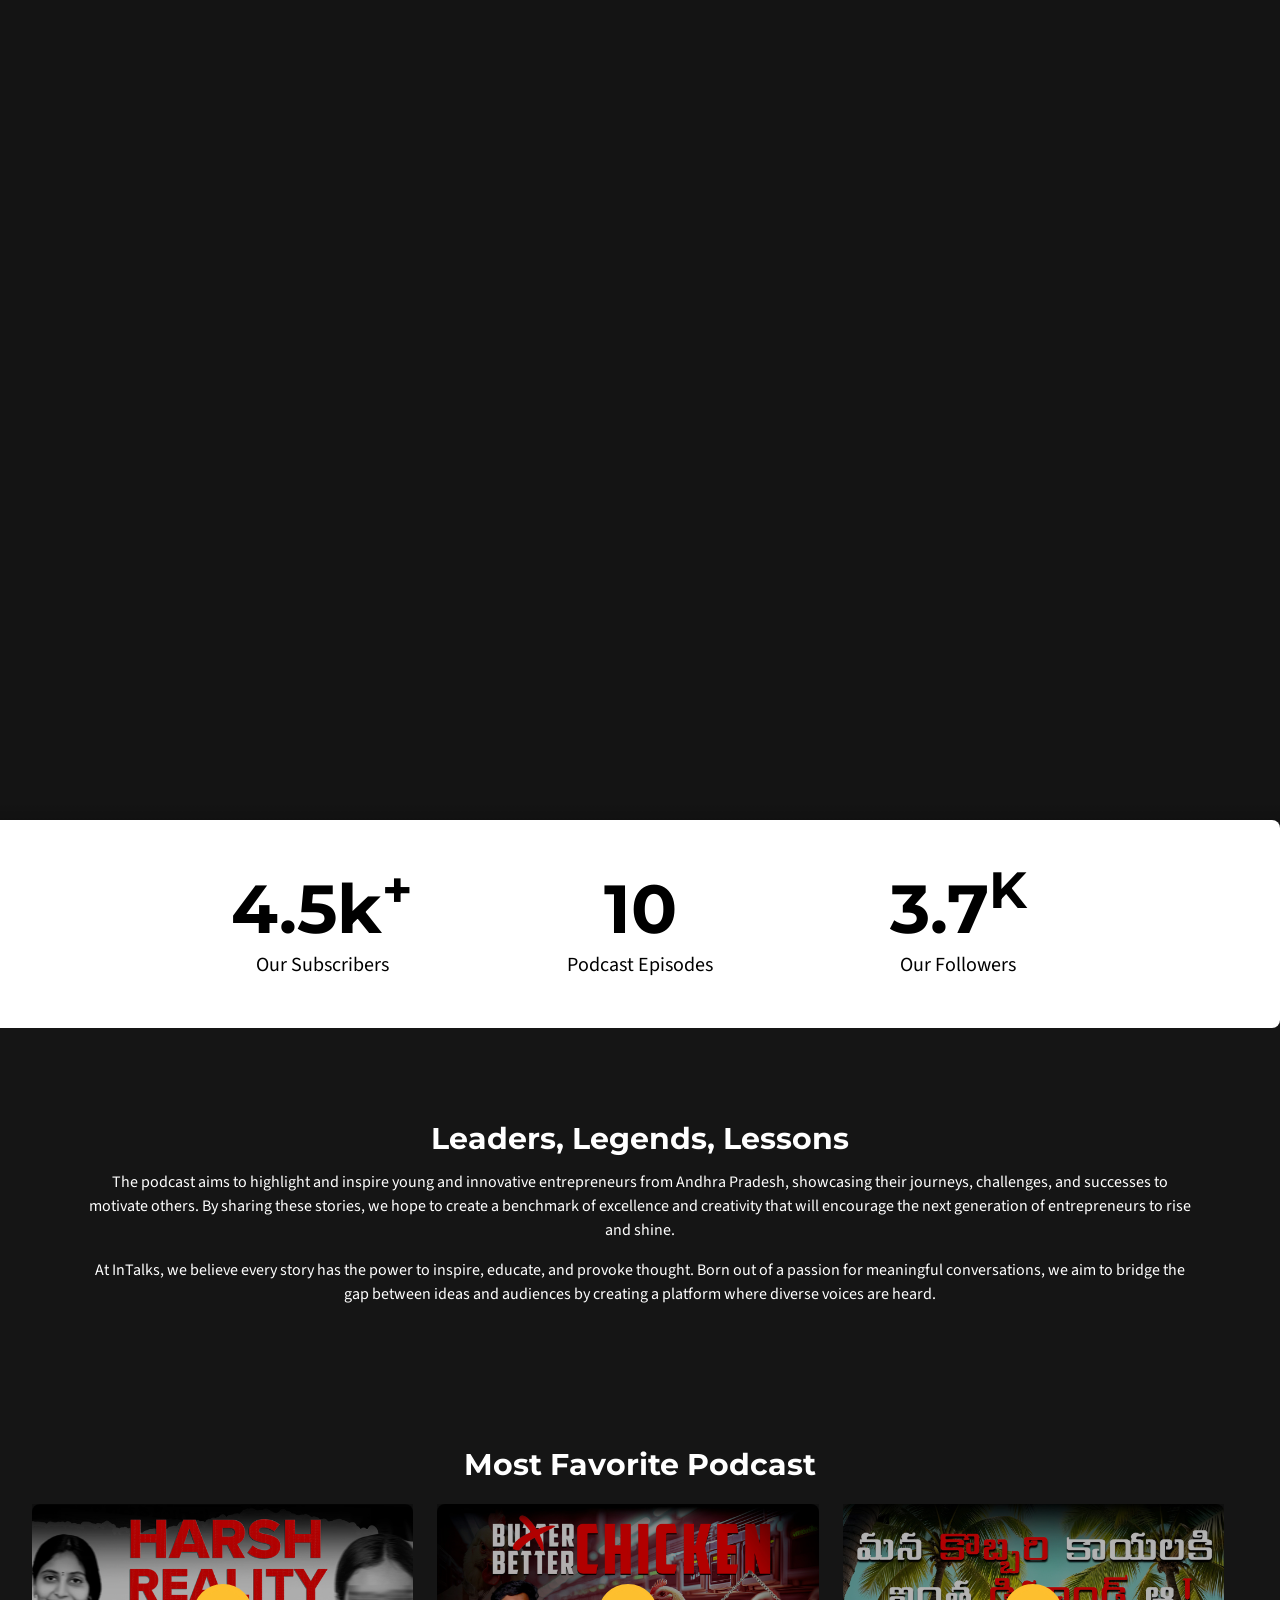
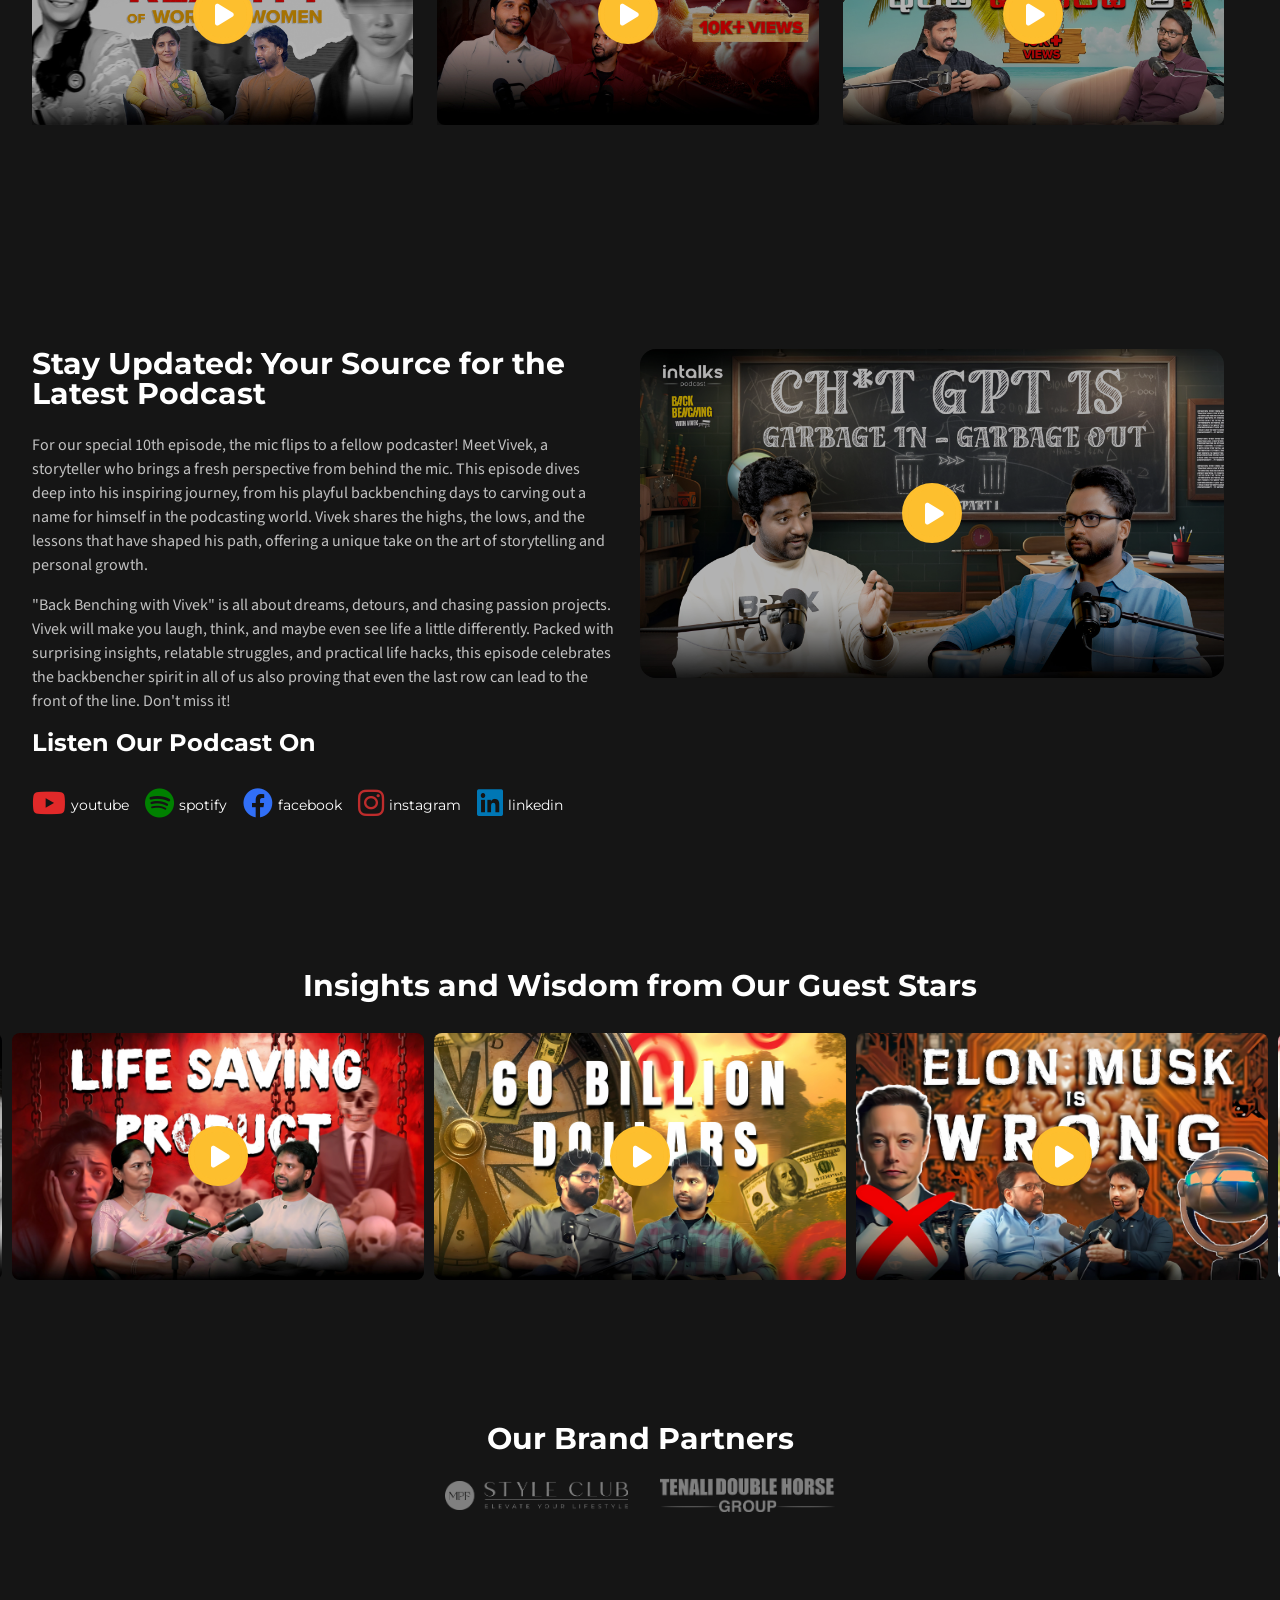
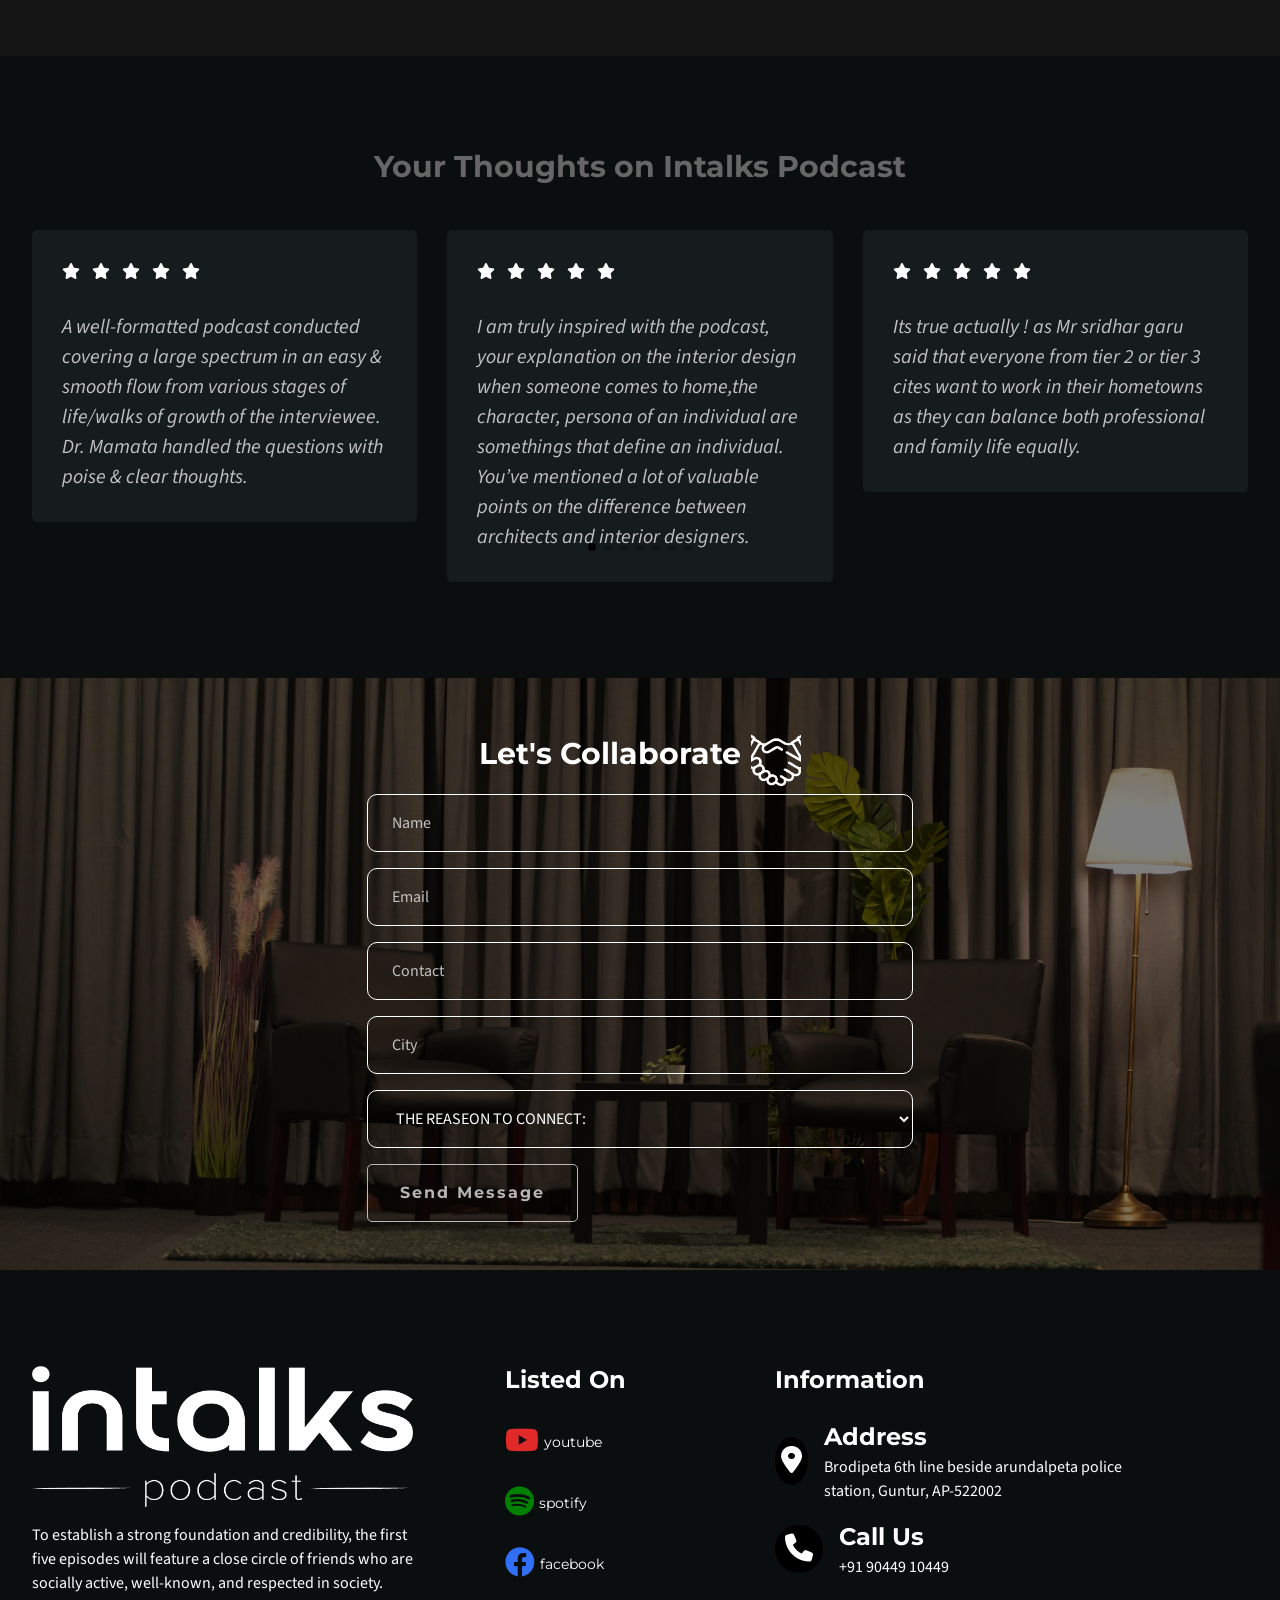
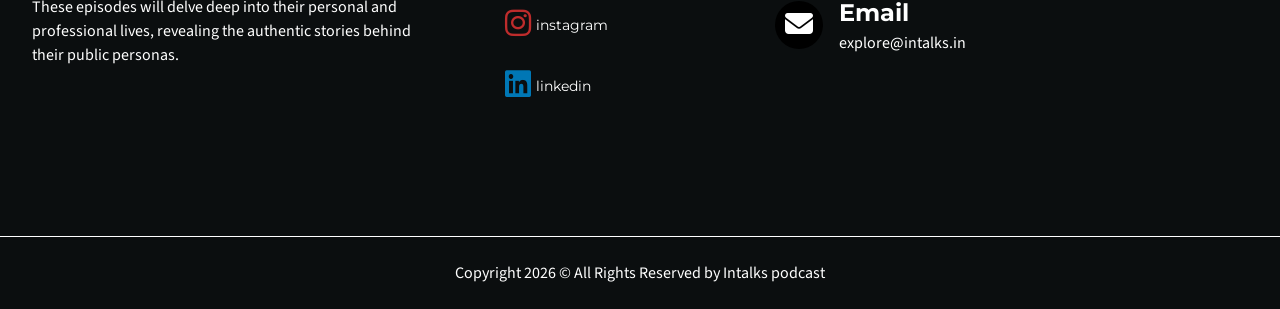
==== index.html @ ccea1656 "styles added" ====
<!DOCTYPE html>
<html lang="en" data-bs-theme="dark">

<head>
    <title>Intalks Podcast: Insights & Strategies from Industry Leaders | Interactive Discussions</title>
    <meta name="description" content="Intalks is premier podcast designed to provide an interactive and engaging platform  where industry leaders are welcome to exchange their invaluable experiences, innovative strategies and, insights ">
    <meta name="keywords" content="Intalks Podcast">

    <meta charset="UTF-8">
    <meta name="viewport" content="width=device-width, initial-scale=1.0">
    <link rel="stylesheet" href="css/style.css">
    <!-- <title>Goodsound - Homepage</title> -->
</head>



<body>
    <!-- Scripts -->
    <script src="js/vendor/bootstrap.bundle.min.js"></script>
    <script src="js/vendor/jquery.min.js"></script>
    <script src="js/vendor/swiper-bundle.min.js"></script>
    <script src="js/script.js"></script>
    <script src="js/swiper-script.js"></script>
    <script src="js/submit-form.js"></script>
    <script src="js/vendor/isotope.pkgd.min.js"></script>
    <script src="js/video_embedded.js"></script>

    <!-- HEADER -->
    <!-- <header class="bg-secondary-dark sticky-top">
        <div class="r-container">
            <nav class="navbar navbar-expand-lg">
                <div class="container-fluid">
                    <a class="navbar-brand" href="index.html">
                        <div class="logo-container">
                            <img src="image/logo.png" alt="logo" class="img-fluid">
                        </div>
                    </a>
                    <button class="navbar-toggler" type="button" data-bs-toggle="collapse"
                        data-bs-target="#navbarSupportedContent" aria-controls="navbarSupportedContent"
                        aria-expanded="false" aria-label="Toggle navigation">
                        <i class="fa-solid fa-bars-staggered"></i>
                    </button>
                    <div class="collapse navbar-collapse" id="navbarSupportedContent">
                        <ul class="navbar-nav mx-auto mb-2 mb-lg-0 gap-3">
                            <li class="nav-item">
                                <a class="nav-link active" aria-current="page" href="index.html">Home</a>
                            </li>
                            <li class="nav-item">
                                <a class="nav-link" href="about_us.html">About Us</a>
                            </li>
                            <li class="nav-item">
                                <a class="nav-link" href="podcasts.html">Podcasts</a>
                            </li>
                            <li class="nav-item dropdown">
                                <a class="nav-link dropdown-toggle" href="#" role="button" data-bs-toggle="dropdown"
                                    aria-expanded="false">
                                    Pages
                                </a>
                                <ul class="dropdown-menu">
                                    <li><a class="dropdown-item" href="team.html">Team</a></li>
                                    <li><a class="dropdown-item" href="gallery.html">Gallery</a></li>
                                    <li><a class="dropdown-item" href="pricing.html">Pricing</a></li>
                                    <li><a class="dropdown-item" href="faq.html">FAQs</a></li>
                                    <li><a class="dropdown-item" href="404.html">404 Error</a></li>
                                </ul>
                            </li>
                            <li class="nav-item dropdown">
                                <a class="nav-link dropdown-toggle" href="#" role="button" data-bs-toggle="dropdown"
                                    aria-expanded="false">
                                    Blog
                                </a>
                                <ul class="dropdown-menu">
                                    <li><a class="dropdown-item" href="blog.html">Blog Post</a></li>
                                    <li><a class="dropdown-item" href="single_post.html">Single Post</a></li>
                                </ul>
                            </li>
                            <li class="nav-item">
                                <a class="nav-link" href="contact.html">Contact Us</a>
                            </li>
                        </ul>
                        <div class="social-container mb-lg-0 mb-3">
                            <a href="https://www.youtube.com" class="social-item">
                                <i class="fa-brands fa-youtube"></i>
                            </a>
                            <a href="https://www.spotify.com" class="social-item">
                                <i class="fa-brands fa-spotify"></i>
                            </a>
                            <a href="https://www.soundcloud.com" class="social-item">
                                <i class="fa-brands fa-soundcloud"></i>
                            </a>
                            <a href="https://www.twitter.com" class="social-item">
                                <i class="fa-brands fa-twitter"></i>
                            </a>
                        </div>
                    </div>
                </div>
            </nav>
        </div>
    </header> -->
    <!-- END HEADER -->

    <!-- MAIN CONTENT -->
    <main>
        <!-- BANNER -->
        <section class="section position-relative" id="home">
            <video controls muted autoplay loop id="background-video">
                <source src="image/intlks-10.mp4" type="video/mp4">
            </video>
            <!-- <video controls autoplay loop volume="1.0" id="background-video">
                <source src="image/intlks-10.mp4" type="video/mp4">
                <button onclick="unmute()">Unmute</button>
            </video> -->
            <!-- style="background-image: url(image/smile.jpg); height: 90vh;" -->
            <div class="image-overlay"></div>
            <div class="r-container h-100 position-relative" style="z-index: 2;">
                <div class="row row-cols-1 row-cols-lg-2 w-100 h-100">
                    <div class="col h-100 p-lg-0">
                        <!-- <div class="d-flex flex-column gap-3 justify-content-center h-100">
                            <h1 class="font-1 fw-bold lh-1">
                                Taking Podcast To <span class="accent-color">The Next Level</span>
                            </h1>
                            <p class="text-gray fs-5">
                                Lorem ipsum dolor sit amet, consectetur adipiscing elit. Ut elit tellus, luctus nec
                                ullamcorper mattis, pulvinar dapibus leo.
                            </p>
                            <div class="d-flex flex-lg-row flex-column gap-lg-5 gap-4">
                                <a href="" class="btn button font-1 ls-2">LEARN MORE</a>
                                <div class="d-flex flex-row gap-3 align-items-center">
                                    <button type="button" class="btn request-loader" data-bs-toggle="modal"
                                        data-bs-target="#exampleModal">
                                        <i class="fa-solid fa-play ms-1"></i>
                                    </button>
                                    <span class="font-1 ls-2 fw-bold">START LISTENING</span>
                                </div>
                            </div>
                        </div> -->
                    </div>
                </div>
            </div>
            <!-- Modal -->
            <div class="modal fade bg-overlay" id="exampleModal" tabindex="-1" aria-hidden="true">
                <div class="modal-dialog modal-dialog-centered modal-lg">
                    <div class="modal-content bg-dark-color">
                        <iframe class="ifr-video" src="https://www.youtube.com/embed/FK2RaJ1EfA8?autoplay=1"></iframe>
                    </div>
                </div>
            </div>
        </section>

        <div class="position-relative py-5 px-3 followers bg-background-color stats-info">
            <div class="position-absolute top-0 start-0 w-75 h-100 bg-accent-color rounded-end-3"></div>
            <div class="r-container position-relative text-center" style="z-index: 2;">
                <div class="row row-cols-1 row-cols-lg-4 ps-5 ps-lg-0" style="display: flex;justify-content:center;align-items: end;">
                    <div class="col mb-4 mb-lg-0">
                        <div class="d-flex flex-column">
                            <h2 class="font-1 fw-bold m-0">4.5k<sup>+</sup></h2>
                            <p class="fs-5 m-0">Our Subscribers</p>
                        </div>
                    </div>
                    <div class="col mb-4 mb-lg-0">
                        <div class="d-flex flex-column">
                            <h2 class="font-1 fw-bold m-0">10<sup></sup></h2>
                            <p class="fs-5 m-0">Podcast Episodes</p>
                        </div>
                    </div>
                    <div class="col mb-4 mb-lg-0">
                        <div class="d-flex flex-column">
                            <h2 class="font-1 fw-bold m-0">3.7<sup>K</sup></h2>
                            <p class="fs-5 m-0">Our Followers</p>
                        </div>
                    </div>
                </div>
            </div>
        </div>

        <section class="pt-5 bg-background-color">
            <div class="container">
                <h3 class="font-1 fw-bold lh-1 pt-5 pb-2 text-center">Leaders, Legends, Lessons</h3>
                <p class="text-center text-white about-text">The podcast aims to highlight and inspire young and innovative entrepreneurs from Andhra
                    Pradesh, showcasing their journeys, challenges, and successes to motivate others. By
                    sharing these stories, we hope to create a benchmark of excellence and creativity that will
                    encourage the next generation of entrepreneurs to rise and shine.</p>
                <p class="text-center mt-3 text-white pb-5 about-text">At InTalks, we believe every story has the power to inspire, educate, and provoke thought. Born
                    out of a passion for meaningful conversations, we aim to bridge the gap between ideas and
                    audiences by creating a platform where diverse voices are heard.</p>
            </div>
        </section>


        <!-- Most Favorite Podcast -->
        <section class="section bg-background-color fav-section-info">
            <div class="r-container">
                <div class="d-flex flex-column gap-3 text-center">
                    <h3 class="font-1 lh-1 fw-bold">Most Favorite<span class="accent-color"></span> Podcast</h3>
                    <div class="row row-cols-1 row-cols-lg-3 w-100 text-start">
                        <div class="col  mb-3">
                            <div class="d-flex flex-column gap-3 h-100 w-100">
                                <div class="position-relative h-100">
                                    <div class="image-overlay-2"></div>
                                    <div class="position-absolute start-0 top-0 w-100 h-100 most-fav" style="z-index: 2;">
                                        <div class="d-flex justify-content-center align-items-center h-100">
                                            <button type="button" class="btn request-loader" data-bs-toggle="modal"
                                                data-bs-target="#modal-1">
                                                <i class="fa-solid fa-play ms-1"></i>
                                            </button>
                                        </div>
                                    </div>
                                    <img src="image/fav-one-1.png" alt="image" class="img-fluid rounded-3">
                                </div>
                                <div class="d-flex flex-row gap-5">
        
                                </div>
                                <div class="modal fade bg-overlay" id="modal-1" tabindex="-1" aria-hidden="true">
                                    <div class="modal-dialog modal-dialog-centered modal-lg">
                                        <div class="modal-content bg-dark-color">
                                            <iframe class="ifr-video"
                                                src="https://www.youtube.com/embed/9cgx45gJfE8?si=fQJIhQBBQ9nQyjW3"></iframe>
                                        </div>
                                    </div>
                                </div>
                            </div>
                        </div>
                        <div class="col  mb-3">
                            <div class="d-flex flex-column gap-3 h-100">
                                <div class="position-relative h-100">
                                    <div class="image-overlay-2"></div>
                                    <div class="position-absolute start-0 top-0 w-100 h-100" style="z-index: 2;">
                                        <div class="d-flex justify-content-center align-items-center h-100">
                                            <button type="button" class="btn request-loader" data-bs-toggle="modal"
                                                data-bs-target="#modal-2">
                                                <i class="fa-solid fa-play ms-1"></i>
                                            </button>
                                        </div>
                                    </div>
                                    <img src="image/fav-two-2.png" alt="image" class="img-fluid rounded-3">
                                </div>
                                <div class="d-flex flex-row gap-5">
        
                                </div>
                                <div class="modal fade bg-overlay" id="modal-2" tabindex="-1" aria-hidden="true">
                                    <div class="modal-dialog modal-dialog-centered modal-lg">
                                        <div class="modal-content bg-dark-color">
                                            <iframe class="ifr-video"
                                                src="https://www.youtube.com/embed/N0MHDT29Gsk?si=4IqID1eJ4BIUge0U"></iframe>
                                        </div>
                                    </div>
                                </div>
                            </div>
                        </div>
                        <div class="col  mb-3">
                            <div class="d-flex flex-column gap-3 h-100">
                                <div class="position-relative h-100">
                                    <div class="image-overlay-2"></div>
                                    <div class="position-absolute start-0 top-0 w-100 h-100" style="z-index: 2;">
                                        <div class="d-flex justify-content-center align-items-center h-100">
                                            <button type="button" class="btn request-loader" data-bs-toggle="modal"
                                                data-bs-target="#modal-3">
                                                <i class="fa-solid fa-play ms-1"></i>
                                            </button>
                                        </div>
                                    </div>
                                    <img src="image/fav-three-3.png" alt="image" class="img-fluid rounded-3">
                                </div>
                                <div class="d-flex flex-row gap-5">
        
                                </div>
                                <div class="modal fade bg-overlay" id="modal-3" tabindex="-1" aria-hidden="true">
                                    <div class="modal-dialog modal-dialog-centered modal-lg">
                                        <div class="modal-content bg-dark-color">
                                            <iframe class="ifr-video"
                                                src="https://www.youtube.com/embed/PTg5_BZE9dc?si=ACimSCRprZLXrz68"></iframe>
                                        </div>
                                    </div>
                                </div>
                            </div>
                            
                        </div>
                    </div>
                </div>
        </section>

        <!-- ABOUT -->
        <section class="section bg-secondary-color bg-background-color latest-podcast">
            <div class="r-container">
                <div class="row row-cols-1 row-cols-lg-2 w-100">
                    <div class="col mb-lg-0 mb-5">
                        <div class="d-flex flex-column gap-3 h-100 justify-content-center">
                            <!-- <span class="fs-5">About Us</span> --> 
                            <h3 class="font-1 fw-bold lh-1">Stay Updated: Your Source for the Latest Podcast</h3>
                            <p class="text-gray about-text">
                                For our special 10th episode, the mic flips to a fellow podcaster! Meet Vivek, a storyteller who brings a fresh perspective from behind the mic. This episode dives deep into his inspiring journey, from his playful backbenching days to carving out a name for himself in the podcasting world. Vivek shares the highs, the lows, and the lessons that have shaped his path, offering a unique take on the art of storytelling and personal growth.
                            </p>
                            <p class="text-gray about-text">
                                "Back Benching with Vivek" is all about dreams, detours, and chasing passion projects. Vivek will make you laugh, think, and maybe even see life a little differently. Packed with surprising insights, relatable struggles, and practical life hacks, this episode celebrates the backbencher spirit in all of us also proving that even the last row can lead to the front of the line. Don't miss it!
                            </p>
                            <h5 class="font-1 fw-bold ">Listen Our Podcast On</h5>
                            <div class="social-container mb-lg-0 mb-3">
                                <a href="https://www.youtube.com/@Intalkspodcast" class="listen-podcast-channel">
                                    <i class="fa-brands fa-youtube"><span>youtube</span></i>
                                </a>
                                <a href="https://open.spotify.com/show/0FQetn2LQ7EpldSluRaZp1?si=1a924b86b74840ad&nd=1&dlsi=301d03dd27384c14" class="listen-podcast-channel">
                                    <i class="fa-brands fa-spotify"><span>spotify</span></i>
                                </a>
                                <a href="https://www.facebook.com/profile.php?id=61564445152535" class="listen-podcast-channel">
                                    <i class="fa-brands fa-facebook"><span>facebook</span></i>
                                </a>
                                <a href="https://www.instagram.com/intalkspodcast/" class="listen-podcast-channel">
                                    <i class="fa-brands fa-instagram"><span>instagram</span></i>
                                </a>
                                <a href="https://www.linkedin.com/company/intalkspodcast/" class="listen-podcast-channel">
                                    <i class="fa-brands fa-linkedin"><span>linkedin</span></i>
                                </a>
                            </div>
                        </div>
                    </div>
                    <div class="col  mb-3">
                        <div class="position-relative">
                            <!-- <div class="position-absolute top-0 end-0 bg-accent-color px-5 py-4 rounded-3 shadow"
                                style="z-index: 3; margin-top: -50px;">
                                <div class="d-flex flex-column text-center">
                                    <h2 class="font-1 fw-bold m-0">10<sup>th</sup></h2>
                                    <p class="fs-5 m-0">Experience</p>
                                </div>
                            </div> -->
                            <div class="position-relative">
                                <div class="image-overlay-2 rounded-4"></div>
                                <div class="position-absolute start-0 top-0 w-100 h-100" style="z-index: 2;">
                                    <div class="d-flex justify-content-center align-items-center h-100">
                                        <button type="button" class="btn request-loader" data-bs-toggle="modal"
                                            data-bs-target="#modal-about">
                                            <i class="fa-solid fa-play ms-1"></i>
                                        </button>
                                    </div>
                                </div>
                                <img src="image/backbenchers.jpeg" alt="image" class="img-fluid w-100 rounded-4">
                            </div>
                        </div>
                        <div class="modal fade bg-overlay" id="modal-about" tabindex="-1" aria-hidden="true">
                            <div class="modal-dialog modal-dialog-centered modal-lg">
                                <div class="modal-content bg-dark-color">
                                    <iframe class="ifr-video"
                                        src="https://www.youtube.com/embed/LcU617HEraI?si=AmyEYOV2MWIiuYkm"></iframe>
                                </div>
                            </div>
                        </div>
                    </div>
                </div>
            </div>
        </section>

        <!-- OUR TEAM -->
        <!-- <section class="section">
            <div class="r-container">
                <div class="d-flex flex-column gap-3 text-center">
                    <span class="fs-5">Our Team</span>
                    <h3 class="font-1 fw-bold">Meet Our <span class="accent-color">Host</span></h3>
                    <p class="mx-auto text-gray" style="max-width: 768px;">Lorem ipsum dolor sit amet, consectetur
                        adipiscing
                        elit. Morbi pharetra magna a lacus dignissim, sed scelerisque elit rutrum. Nam a pulvinar
                        sapien, a placerat arcu. Nam condimentum orci et semper rutrum.</p>
                    <div class="row row-cols-1 row-cols-lg-3">
                        <div class="col mb-3">
                            <div class="d-flex flex-column bg-secondary-color p-4 rounded-3">
                                <img src="image/dummy-img-600x700.jpg" alt="image" class="img-fluid rounded-3 mb-3">
                                <div class="mb-4">
                                    <h5 class="font-1 fw-bold m-0 lh-1">Emilly Spector</h5>
                                    <span class="accent-color">Expert Host</span>
                                </div>
                                <div class="social-container mb-3 justify-content-center">
                                    <a href="https://www.facebook.com" class="social-item">
                                        <i class="fa-brands fa-facebook-f"></i>
                                    </a>
                                    <a href="https://www.twitter.com" class="social-item">
                                        <i class="fa-brands fa-twitter"></i>
                                    </a>
                                    <a href="https://www.youtube.com" class="social-item">
                                        <i class="fa-brands fa-youtube"></i>
                                    </a>
                                </div>
                            </div>
                        </div>
                        <div class="col mb-3">
                            <div class="d-flex flex-column bg-secondary-color p-4 rounded-3">
                                <img src="image/dummy-img-600x700.jpg" alt="image" class="img-fluid rounded-3 mb-3">
                                <div class="mb-4">
                                    <h5 class="font-1 fw-bold m-0 lh-1">Baron Mordo</h5>
                                    <span class="accent-color">Expert Host</span>
                                </div>
                                <div class="social-container mb-3 justify-content-center">
                                    <a href="https://www.facebook.com" class="social-item">
                                        <i class="fa-brands fa-facebook-f"></i>
                                    </a>
                                    <a href="https://www.twitter.com" class="social-item">
                                        <i class="fa-brands fa-twitter"></i>
                                    </a>
                                    <a href="https://www.youtube.com" class="social-item">
                                        <i class="fa-brands fa-youtube"></i>
                                    </a>
                                </div>
                            </div>
                        </div>
                        <div class="col mb-3">
                            <div class="d-flex flex-column bg-secondary-color p-4 rounded-3">
                                <img src="image/dummy-img-600x700.jpg" alt="image" class="img-fluid rounded-3 mb-3">
                                <div class="mb-4">
                                    <h5 class="font-1 fw-bold m-0 lh-1">Eva James</h5>
                                    <span class="accent-color">Expert Host</span>
                                </div>
                                <div class="social-container mb-3 justify-content-center">
                                    <a href="https://www.facebook.com" class="social-item">
                                        <i class="fa-brands fa-facebook-f"></i>
                                    </a>
                                    <a href="https://www.twitter.com" class="social-item">
                                        <i class="fa-brands fa-twitter"></i>
                                    </a>
                                    <a href="https://www.youtube.com" class="social-item">
                                        <i class="fa-brands fa-youtube"></i>
                                    </a>
                                </div>
                            </div>
                        </div>
                    </div>
                </div>
            </div>
        </section> -->

                <!-- Our Podcast -->
                <section class="pt-5 pb-5 bg-secondary-color bg-background-color">
                    <div class="container-fluid">
                        <h3 class="font-1 fw-bold lh-1 text-center pb-4"><span class="accent-color"></span>Insights and Wisdom from Our Guest Stars</h3>
                        <div class="row">
                            <div class="col-lg-12"> 
                                <div class="swipers">
                                    <div class="swiper-wrapper">
                                        <div class="swiper-slide">
                                            <div class="position-absolute start-0 top-0 w-100 h-100" style="z-index: 2;">
                                                <div class="d-flex justify-content-center align-items-center h-100">
                                                    <button type="button" class="btn request-loader" data-bs-toggle="modal"
                                                        data-bs-target="#e119">
                                                        <i class="fa-solid fa-play ms-1"></i>
                                                    </button>
                                                </div>
                                            </div>
                                            <img src="image/ints-1.png" alt="image" class="img-fluid rounded-3">
                                        </div>
                                        <div class="swiper-slide">
                                            <div class="position-absolute start-0 top-0 w-100 h-100" style="z-index: 2;">
                                                <div class="d-flex justify-content-center align-items-center h-100">
                                                    <button type="button" class="btn request-loader" data-bs-toggle="modal"
                                                        data-bs-target="#e120">
                                                        <i class="fa-solid fa-play ms-1"></i>
                                                    </button>
                                                </div>
                                            </div>
                                            <img src="image/ints-2.png" alt="image" class="img-fluid rounded-3">
                                        </div>
                                        <div class="swiper-slide">
                                            <div class="position-absolute start-0 top-0 w-100 h-100" style="z-index: 2;">
                                                <div class="d-flex justify-content-center align-items-center h-100">
                                                    <button type="button" class="btn request-loader" data-bs-toggle="modal"
                                                        data-bs-target="#e121">
                                                        <i class="fa-solid fa-play ms-1"></i>
                                                    </button>
                                                </div>
                                            </div>
                                            <img src="image/ints-3.png" alt="image" class="img-fluid rounded-3">
                                        </div>
                                        <div class="swiper-slide">
                                            <div class="position-absolute start-0 top-0 w-100 h-100" style="z-index: 2;">
                                                <div class="d-flex justify-content-center align-items-center h-100">
                                                    <button type="button" class="btn request-loader" data-bs-toggle="modal"
                                                        data-bs-target="#e122">
                                                        <i class="fa-solid fa-play ms-1"></i>
                                                    </button>
                                                </div>
                                            </div>
                                            <img src="image/ints-4.png" alt="image" class="img-fluid rounded-3">
                                        </div>
                                        <div class="swiper-slide">
                                            <div class="position-absolute start-0 top-0 w-100 h-100" style="z-index: 2;">
                                                <div class="d-flex justify-content-center align-items-center h-100">
                                                    <button type="button" class="btn request-loader" data-bs-toggle="modal"
                                                        data-bs-target="#e123">
                                                        <i class="fa-solid fa-play ms-1"></i>
                                                    </button>
                                                </div>
                                            </div>
                                            <img src="image/ints-5.png" alt="image" class="img-fluid rounded-3">
                                        </div>
                                        <div class="swiper-slide">
                                            <div class="position-absolute start-0 top-0 w-100 h-100" style="z-index: 2;">
                                                <div class="d-flex justify-content-center align-items-center h-100">
                                                    <button type="button" class="btn request-loader" data-bs-toggle="modal"
                                                        data-bs-target="#e124">
                                                        <i class="fa-solid fa-play ms-1"></i>
                                                    </button>
                                                </div>
                                            </div>
                                            <img src="image/ints-6.png" alt="image" class="img-fluid rounded-3">
                                        </div>
                                        <div class="swiper-slide">
                                            <div class="position-absolute start-0 top-0 w-100 h-100" style="z-index: 2;">
                                                <div class="d-flex justify-content-center align-items-center h-100">
                                                    <button type="button" class="btn request-loader" data-bs-toggle="modal"
                                                        data-bs-target="#e125">
                                                        <i class="fa-solid fa-play ms-1"></i>
                                                    </button>
                                                </div>
                                            </div>
                                            <img src="image/ints-7.png" alt="image" class="img-fluid rounded-3">
                                        </div>
        
                                        <div class="swiper-slide">
                                            <div class="position-absolute start-0 top-0 w-100 h-100" style="z-index: 2;">
                                                <div class="d-flex justify-content-center align-items-center h-100">
                                                    <button type="button" class="btn request-loader" data-bs-toggle="modal"
                                                        data-bs-target="#e126">
                                                        <i class="fa-solid fa-play ms-1"></i>
                                                    </button>
                                                </div>
                                            </div>
                                            <img src="image/ints-8.png" alt="image" class="img-fluid rounded-3">
                                        </div>
                                        <div class="swiper-slide">
                                            <div class="position-absolute start-0 top-0 w-100 h-100" style="z-index: 2;">
                                                <div class="d-flex justify-content-center align-items-center h-100">
                                                    <button type="button" class="btn request-loader" data-bs-toggle="modal"
                                                        data-bs-target="#e127">
                                                        <i class="fa-solid fa-play ms-1"></i>
                                                    </button>
                                                </div>
                                            </div>
                                            <img src="image/ints-9.png" alt="image" class="img-fluid rounded-3">
                                        </div>
        
                                        <div class="swiper-slide">
                                            <div class="position-absolute start-0 top-0 w-100 h-100" style="z-index: 2;">
                                                <div class="d-flex justify-content-center align-items-center h-100">
                                                    <button type="button" class="btn request-loader" data-bs-toggle="modal"
                                                        data-bs-target="#e128">
                                                        <i class="fa-solid fa-play ms-1"></i>
                                                    </button>
                                                </div>
                                            </div>
                                            <img src="image/backbenchers-ints-10.png" alt="image" class="img-fluid rounded-3">
                                        </div>
                                        
                                    </div>
                                </div>
                            </div>
                            <div class="modal fade bg-overlay" id="e119" tabindex="-1" aria-hidden="true">
                                <div class="modal-dialog modal-dialog-centered modal-lg">
                                    <div class="modal-content bg-dark-color">
                                        <iframe class="ifr-video"
                                            src="https://www.youtube.com/embed/9cgx45gJfE8?si=FIMs8dLxthSKjlMm"></iframe>
                                    </div>
                                </div>
                            </div>
        
                            <div class="modal fade bg-overlay" id="e120" tabindex="-1" aria-hidden="true">
                                <div class="modal-dialog modal-dialog-centered modal-lg">
                                    <div class="modal-content bg-dark-color">
                                        <iframe class="ifr-video"
                                            src="https://www.youtube.com/embed/xeMl0V16CHU?si=bTpp9chuhxUzT92c"></iframe>
                                    </div>
                                </div>
                            </div>
        
                            <div class="modal fade bg-overlay" id="e121" tabindex="-1" aria-hidden="true">
                                <div class="modal-dialog modal-dialog-centered modal-lg">
                                    <div class="modal-content bg-dark-color">
                                        <iframe class="ifr-video"
                                            src="https://www.youtube.com/embed/Y2ABoUuEkSw?si=cPP53USFc_GeDRsi"></iframe>
                                    </div>
                                </div>
                            </div>
        
                            <div class="modal fade bg-overlay" id="e122" tabindex="-1" aria-hidden="true">
                                <div class="modal-dialog modal-dialog-centered modal-lg">
                                    <div class="modal-content bg-dark-color">
                                        <iframe class="ifr-video"
                                            src="https://www.youtube.com/embed/Tu1Z5w_lEqo?si=JwRzg5A5_A5NpD-o"></iframe>
                                    </div>
                                </div>
                            </div>
        
                            <div class="modal fade bg-overlay" id="e123" tabindex="-1" aria-hidden="true">
                                <div class="modal-dialog modal-dialog-centered modal-lg">
                                    <div class="modal-content bg-dark-color">
                                        <iframe class="ifr-video"
                                            src="https://www.youtube.com/embed/VLAvgT2WUJI?si=k3kwZrxuZXM4KfcD"></iframe>
                                    </div>
                                </div>
                            </div>
        
                            <div class="modal fade bg-overlay" id="e124" tabindex="-1" aria-hidden="true">
                                <div class="modal-dialog modal-dialog-centered modal-lg">
                                    <div class="modal-content bg-dark-color">
                                        <iframe class="ifr-video"
                                            src="https://www.youtube.com/embed/N0MHDT29Gsk?si=8R96d-PifRtDRskW"></iframe>
                                    </div>
                                </div>
                            </div>
        
                            <div class="modal fade bg-overlay" id="e125" tabindex="-1" aria-hidden="true">
                                <div class="modal-dialog modal-dialog-centered modal-lg">
                                    <div class="modal-content bg-dark-color">
                                        <iframe class="ifr-video"
                                            src="https://www.youtube.com/embed/C4-0iwevOY8?si=0BcxGWWaVeVtqluh"></iframe>
                                    </div>
                                </div>
                            </div>
        
                            
                            <div class="modal fade bg-overlay" id="e126" tabindex="-1" aria-hidden="true">
                                <div class="modal-dialog modal-dialog-centered modal-lg">
                                    <div class="modal-content bg-dark-color">
                                        <iframe class="ifr-video"
                                            src="https://www.youtube.com/embed/PTg5_BZE9dc?si=I4LIoPCGzueJCj37"></iframe>
                                    </div>
                                </div>
                            </div>
        
                            <div class="modal fade bg-overlay" id="e127" tabindex="-1" aria-hidden="true">
                                <div class="modal-dialog modal-dialog-centered modal-lg">
                                    <div class="modal-content bg-dark-color">
                                        <iframe class="ifr-video"
                                            src="https://www.youtube.com/embed/x7HEwRWvZTQ?si=w-GErv2gKVMP3zcG"></iframe>
                                    </div>
                                </div>
                            </div>
        
                            <div class="modal fade bg-overlay" id="e128" tabindex="-1" aria-hidden="true">
                                <div class="modal-dialog modal-dialog-centered modal-lg">
                                    <div class="modal-content bg-dark-color">
                                        <iframe class="ifr-video"
                                            src="https://www.youtube.com/embed/LcU617HEraI?si=ke6Pf_5Wvlx5PaDv"></iframe>
                                    </div>
                                </div>
                            </div>
                        </div>
                    </div>
                </section>


                <section class="section bg-secondary-color bg-background-color">
                    <div class="r-container">
                        <div class="d-flex flex-column text-center gap-3">
                            <!-- <span class="fs-5">Our Partners</span> -->
                            <h3 class="font-1 fw-bold lh-1"><span class="accent-color"></span>Our Brand Partners</h3>
                            <!-- <p class="mx-auto text-gray" style="max-width: 768px;">Lorem ipsum dolor sit amet, consectetur
                                adipiscing
                                elit. Morbi pharetra magna a lacus dignissim, sed scelerisque elit rutrum. Nam a pulvinar
                                sapien, a placerat arcu. Nam condimentum orci et semper rutrum.
                            </p> -->
                            <div class="row row-cols-1 row-cols-lg-6 justify-content-center align-items-center">
                                <div class="col mb-5">
                                    <img src="image/mpflogo.png" alt="logo" class="img-fluid logo-partner">
                                </div>
                                <div class="col mb-5">
                                    <img src="image/tenali-double-horse.png" alt="logo" class="img-fluid logo-partner">
                                </div>
                                <!-- <div class="col mb-3">
                                    <img src="image/logo-ipsum-3.png" alt="logo" class="img-fluid logo-partner">
                                </div>
                                <div class="col mb-3">
                                    <img src="image/logo-ipsum-4.png" alt="logo" class="img-fluid logo-partner">
                                </div>
                                <div class="col  mb-3">
                                    <img src="image/logo-ipsum-5.png" alt="logo" class="img-fluid logo-partner">
                                </div>
                                <div class="col mb-3">
                                    <img src="image/logo-ipsum-6.png" alt="logo" class="img-fluid logo-partner">
                                </div> -->
                            </div>
                        </div>
                    </div>
                </section>
                
        <!-- TESTIMONIAL -->
        <section class="section position-relative bg-attach-fixed" style="background-image: url(image/listner-back-img.jpg);">
            <div class="image-overlay"></div>
            <h3 class="font-1 fw-bold lh-1 text-light text-center mb-5">
                Your Thoughts on Intalks Podcast<span class="accent-color"></span>
            </h3>
            <div class="r-container position-relative" style="z-index: 2;">
                <div class="d-flex flex-lg-row flex-column-reverse gap-3">
                    <div class="overflow-hidden">
                        <!-- Swiper main container -->
                        <div class="swiper">
                            <!-- Swiper Wrapper -->
                            <div class="swiper-wrapper">
                                <!-- Slides -->
                                <div class="swiper-slide">
                                    <div class="testimonial-container">
                                        <ul class="rating">
                                            <li><i class="fa-solid fa-star"></i></li>
                                            <li><i class="fa-solid fa-star"></i></li>
                                            <li><i class="fa-solid fa-star"></i></li>
                                            <li><i class="fa-solid fa-star"></i></li>
                                            <li><i class="fa-solid fa-star"></i></li>
                                        </ul>
                                        <p class="fst-italic text-gray fs-5 m-0 about-text">
                                            A well-formatted podcast conducted covering a large spectrum in an easy &
                                            smooth flow from various stages of life/walks of growth of the
                                            interviewee. Dr. Mamata handled the questions with poise & clear thoughts.
                                        </p>
                                    </div>
                                </div>
                                <div class="swiper-slide">
                                    <div class="testimonial-container">
                                        <ul class="rating">
                                            <li><i class="fa-solid fa-star"></i></li>
                                            <li><i class="fa-solid fa-star"></i></li>
                                            <li><i class="fa-solid fa-star"></i></li>
                                            <li><i class="fa-solid fa-star"></i></li>
                                            <li><i class="fa-solid fa-star"></i></li>
                                        </ul>
                                        <p class="fst-italic text-gray fs-5 m-0 about-text">
                                            I am truly inspired with the podcast, your explanation on the interior design when someone comes to home,the character, persona of an individual are somethings that define an individual. You’ve mentioned a lot of valuable points on the difference between architects and interior designers. 
                                        </p>
                                    </div>
                                </div>

                                <div class="swiper-slide">
                                    <div class="testimonial-container">
                                        <ul class="rating">
                                            <li><i class="fa-solid fa-star"></i></li>
                                            <li><i class="fa-solid fa-star"></i></li>
                                            <li><i class="fa-solid fa-star"></i></li>
                                            <li><i class="fa-solid fa-star"></i></li>
                                            <li><i class="fa-solid fa-star"></i></li>
                                        </ul>
                                        <p class="fst-italic text-gray fs-5 m-0 about-text">
                                            Its true actually ! as Mr sridhar garu said that everyone from tier 2 or tier 3 cites want to work in their hometowns as they can balance both professional and family life equally.
                                        </p>
                                    </div>
                                </div>


                                <div class="swiper-slide">
                                    <div class="testimonial-container">
                                        <ul class="rating">
                                            <li><i class="fa-solid fa-star"></i></li>
                                            <li><i class="fa-solid fa-star"></i></li>
                                            <li><i class="fa-solid fa-star"></i></li>
                                            <li><i class="fa-solid fa-star"></i></li>
                                            <li><i class="fa-solid fa-star"></i></li>
                                        </ul>
                                        <p class="fst-italic text-gray fs-5 m-0 about-text">
                                            Lots of points shared looks he did total research on this topic before starting the business. Thank you @intalkspodcast for opting this topic.
                                        </p>
                                    </div>
                                </div>

                                <div class="swiper-slide">
                                    <div class="testimonial-container">
                                        <ul class="rating">
                                            <li><i class="fa-solid fa-star"></i></li>
                                            <li><i class="fa-solid fa-star"></i></li>
                                            <li><i class="fa-solid fa-star"></i></li>
                                            <li><i class="fa-solid fa-star"></i></li>
                                            <li><i class="fa-solid fa-star"></i></li>
                                        </ul>
                                        <p class="fst-italic text-gray fs-5 m-0 about-text">
                                            Good 👍 knowledge gained in these coconut products,You must achieve overall India and abroad Our desire congratulations 🎉, In short period you are One of the best coconut products suppliers.
                                        </p>
                                    </div>
                                </div>

                                <div class="swiper-slide">
                                    <div class="testimonial-container">
                                        <ul class="rating">
                                            <li><i class="fa-solid fa-star"></i></li>
                                            <li><i class="fa-solid fa-star"></i></li>
                                            <li><i class="fa-solid fa-star"></i></li>
                                            <li><i class="fa-solid fa-star"></i></li>
                                            <li><i class="fa-solid fa-star"></i></li>
                                        </ul>
                                        <p class="fst-italic text-gray fs-5 m-0 about-text">
                                            Thank you very much for your valuable insights and thank you sandeep for the wonderful podcast 👏🏻🤝
                                        </p>
                                    </div>
                                </div>

                                <div class="swiper-slide">
                                    <div class="testimonial-container">
                                        <ul class="rating">
                                            <li><i class="fa-solid fa-star"></i></li>
                                            <li><i class="fa-solid fa-star"></i></li>
                                            <li><i class="fa-solid fa-star"></i></li>
                                            <li><i class="fa-solid fa-star"></i></li>
                                            <li><i class="fa-solid fa-star"></i></li>
                                        </ul>
                                        <p class="fst-italic text-gray fs-5 m-0 about-text">
                                            Thank you, Intalks, for emphasizing the importance of awareness in home design. These insights are empowering for anyone who sees their home as a reflection of themselves.
                                        </p>
                                    </div>
                                </div>
                                <!-- Add more slides here as needed -->
                            </div>
                            <!-- Pagination -->
                            <div class="swiper-pagination"></div>
                            <!-- Navigation Buttons -->
                            <!-- <div class="swiper-button-next"></div>
                            <div class="swiper-button-prev"></div> -->
                        </div>
                    </div>
                </div>
            </div>
        </section>

        <section class="pt-5 pb-3" style="background-image: url(image/podcast-setuppps.png);">
            <div class="container">
                <h3 class="font-1 fw-bold lh-1 text-center "><span class="accent-color"></span>Let's Collaborate<img
                        src="image/collaboration.png" width="60" height="60" class="collaborate-img" alt=""></h3>
                <div class="row">
                    <div class="col-lg-6 m-auto">
                        <form id="contact-form" action="#" method="post" class="d-flex flex-column h-100 justify-content-center w-100 needs-validation mb-3 form">
                            <div class="mb-3">
                                <input type="text" class="form-control py-3 px-4" name="name" id="name" placeholder="Name"
                                    required>
        
                            </div>
                            <div class="mb-3">
                                <input type="email" class="form-control py-3 px-4" name="email" id="email" placeholder="Email"
                                    required>
        
                            </div>
                            <div class="mb-3">
                                <input type="text" class="form-control py-3 px-4" name="contact" id="contact"
                                    placeholder="Contact" required>
        
                            </div>
                            <div class="mb-3">
                                <input type="text" class="form-control py-3 px-4" name="city" id="city" placeholder="City"
                                    required>
        
                            </div>
        
                            <div class="mb-3">
                                <select name="connect" id="connect" class="py-3 px-4" required>
                                    <option value="">THE REASEON TO CONNECT:</option>
                                    <option value="guest">WANT TO BE GUEST</option>
                                    <option value="enquiry">ENQUIRY MESSAGE</option>
                                </select>
        
                            </div>
                            <!-- <div class="mb-3">
                                        <textarea class="form-control py-3 px-4" id="message" name="message" rows="5"
                                            placeholder="Message"></textarea>
                                    </div> -->
        
                            <div class="mb-3">
                                <button type="button" onclick="submitbtn()" class="btn submit_form font-1 fw-bold ls-2 py-3">
                                    Send Message
                                </button>
                            </div>
                        </form>
                    </div>
                </div>
            </div>
        </section>


    </main>

    <!-- FOOTER -->
    <footer>
        <div class="position-relative bg-attach-fixed" style="background-image: url(image/image-1920x900-4.jpg);">
            <div class="image-overlay"></div>
            <div class="r-container position-relative" style="z-index: 2;">
                <div class="section border-bottom border-white latest-podcast">
                    <div class="row row-cols-1 row-cols-lg-2 w-100">
                        <div class="col col-lg-4 mb-3">
                            <div class="d-flex flex-column gap-3">
                                <img src="image/intalks-white-logo.png" alt="logo" class="img-fluid w-75">
                                <p class="text-white about-text">
                                    To establish a strong foundation and credibility, the first five episodes will feature a close
                                    circle of friends who are socially active, well-known, and respected in society. These
                                    episodes will delve deep into their personal and professional lives, revealing the authentic
                                    stories behind their public personas.
                                </p>

                                <!-- <a href="https://www.magsmen.in/" target="_blank"><h3 class="font-1 fw-bold lh-1 pt-5 text-white">Brand Strategy</h3></a> -->
                        <!-- <div class="social-container mb-lg-0 mb-3">
                            <a href="https://www.youtube.com/@Intalkspodcast" class="social-item">
                                <i class="fa-brands fa-youtube"></i>
                            </a>
                            <a href="https://open.spotify.com/show/0FQetn2LQ7EpldSluRaZp1?si=1a924b86b74840ad&nd=1&dlsi=301d03dd27384c14" class="social-item">
                                <i class="fa-brands fa-spotify"></i>
                            </a>
                            <a href="https://www.facebook.com/profile.php?id=61564445152535" class="social-item">
                                <i class="fa-brands fa-facebook"></i>
                            </a>
                            <a href="https://www.instagram.com/intalkspodcast/" class="social-item">
                                <i class="fa-brands fa-instagram"></i>
                            </a>
                            <a href="https://www.linkedin.com/company/intalkspodcast/" class="social-item">
                                <i class="fa-brands fa-linkedin"></i>
                            </a>
                        </div> -->
                            </div>
                        </div>
                        <div class="col col-lg-8 mb-3">
                            <div class="row row-cols-1 row-cols-lg-3 justify-content-center">
                                <!-- <div class="col col-lg-3 mb-3">
                                    <div class="d-flex flex-column gap-3 px-4 px-lg-5">
                                        <h5 class="font-1 fw-bold">Pages</h5>
                                        <ul class="list">
                                            <li class="d-flex flex-row align-items-center gap-3">
                                                <i class="fa-solid fa-chevron-right accent-color"></i>
                                                <a href="" class="link-white">Home</a>
                                            </li>
                                            <li class="d-flex flex-row align-items-center gap-3">
                                                <i class="fa-solid fa-chevron-right accent-color"></i>
                                                <a href="" class="link-white">About Us</a>
                                            </li>
                                            <li class="d-flex flex-row align-items-center gap-3">
                                                <i class="fa-solid fa-chevron-right accent-color"></i>
                                                <a href="" class="link-white">Podcasts</a>
                                            </li>
                                            <li class="d-flex flex-row align-items-center gap-3">
                                                <i class="fa-solid fa-chevron-right accent-color"></i>
                                                <a href="" class="link-white">Gallery</a>
                                            </li>
                                            <li class="d-flex flex-row align-items-center gap-3">
                                                <i class="fa-solid fa-chevron-right accent-color"></i>
                                                <a href="" class="link-white">Blog</a>
                                            </li>
                                        </ul>
                                    </div>
                                </div> -->
                                <div class="col col-lg-4 mb-3 ">
                                    <div class="d-flex flex-column gap-3">
                                        <h5 class="font-1 fw-bold">Listed On</h5>
                                        <a href="https://www.youtube.com/@Intalkspodcast" class="listen-podcast-channel">
                                            <i class="fa-brands fa-youtube"><span>youtube</span></i>
                                        </a>
                                        <a href="https://open.spotify.com/show/0FQetn2LQ7EpldSluRaZp1?si=1a924b86b74840ad&nd=1&dlsi=301d03dd27384c14" class="listen-podcast-channel">
                                            <i class="fa-brands fa-spotify"><span>spotify</span></i>
                                        </a>
                                        <a href="https://www.facebook.com/profile.php?id=61564445152535" class="listen-podcast-channel">
                                            <i class="fa-brands fa-facebook"><span>facebook</span></i>
                                        </a>
                                        <a href="https://www.instagram.com/intalkspodcast/" class="listen-podcast-channel">
                                            <i class="fa-brands fa-instagram"><span>instagram</span></i>
                                        </a>
                                        <a href="https://www.linkedin.com/company/intalkspodcast/" class="listen-podcast-channel">
                                            <i class="fa-brands fa-linkedin"><span>linkedin</span></i>
                                        </a>
                                    </div>
                                </div>
                                <div class="col col-lg-6 mb-3">
                                    <div class="d-flex flex-column gap-3">
                                        <h5 class="font-1 fw-bold">Information</h5>
                                        <div class="d-flex flex-column gap-3">
                                            <div class="d-flex flex-row gap-3 align-items-center">
                                                <div class="rounded-circle footer-info bg-accent-color d-flex align-items-center justify-content-center"
                                                    style="width: 3rem; height: 3rem;">
                                                    <span class="text-white fs-3"><i
                                                            class="fa-solid fa-location-dot"></i></span>
                                                </div>
                                                <div class="d-flex flex-column">
                                                    <span class="fs-4 font-1 fw-bold">
                                                        Address</span>
                                                    <span class="accent-color">Brodipeta 6th line beside arundalpeta police station, Guntur, AP-522002</span>
                                                </div>
                                            </div>
                                            <div class="d-flex flex-row gap-3 align-items-center">
                                                <div class="rounded-circle footer-info bg-accent-color d-flex align-items-center justify-content-center"
                                                    style="width: 3rem; height: 3rem;">
                                                    <span class="text-white fs-3"><i
                                                            class="fa-solid fa-phone"></i></span>
                                                </div>
                                                <div class="d-flex flex-column">
                                                    <span class="fs-4 font-1 fw-bold">Call Us</span>
                                                    <a href="tel:+919044910449"><span class="accent-color">+91 90449 10449</span></a>
                                                </div>
                                            </div>
                                            <div class="d-flex flex-row gap-3 align-items-center">
                                                <div class="rounded-circle footer-info bg-accent-color d-flex align-items-center justify-content-center"
                                                    style="width: 3rem; height: 3rem;">
                                                    <span class="text-white fs-3"><i
                                                            class="fa-solid fa-envelope"></i></span>
                                                </div>
                                                <div class="d-flex flex-column">
                                                    <span class="fs-4 font-1 fw-bold">Email</span>
                                                    <a href="mailto:explore@intalks.in"><span class="accent-color">explore@intalks.in</span></a>
                                                </div>
                                            </div>
                                        </div>
                                    </div>
                                </div>
                            </div>
                        </div>
                    </div>
                </div>
                <div class="py-4 text-center">
                    <p class="m-0 text-white">
                        Copyright
                        <script>document.write(new Date().getFullYear());</script> © All Rights Reserved by
                        Intalks podcast
                    </p>
                </div>
            </div>
        </div>
    </footer>
</body>

</html>
---- css/style.css ----
/* Google Fonts */
@import url('https://fonts.googleapis.com/css2?family=Montserrat:ital,wght@0,100;0,200;0,300;0,400;0,500;0,600;0,700;0,800;0,900;1,100;1,200;1,300;1,400;1,500;1,600;1,700;1,800;1,900&family=Source+Sans+3:ital,wght@0,200;0,300;0,400;0,500;0,600;0,700;0,800;0,900;1,200;1,300;1,400;1,500;1,600;1,700;1,800;1,900&display=swap');

@import url('../css/vendor/bootstrap.min.css');
@import url('../css/vendor/fontawesome.css');
@import url('../css/vendor/brands.css');
@import url('../css/vendor/regular.css');
@import url('../css/vendor/solid.css');
@import url('../css/vendor/swiper-bundle.min.css');

@property --progress {
    syntax: '<integer>';
    inherits: true;
    initial-value: 0;
}

@keyframes load {
    to {
        --progress: var(--value)
    }
}

@keyframes background_animation {
    from {
        background-size: 100%;
    }

    to {
        background-size: 110%;
    }
}

@keyframes ripple {
    from {
        opacity: 1;
        transform: scale3d(1, 1, 1);
        transform-origin: center;
        border-width: 0px;
    }

    to {
        opacity: 0;
        transform: scale3d(1.7, 1.7, 1.8);
        transform-origin: center;
        border-width: 13px;
    }
}


:root {
    --dark-bg: #000000;
    --secondary-dark: #1c2326;
    --secondary-color: #21282b;
    --gray-color: #c2c2c2;
    --accent-color: #e12929;
    --font-1: 'Montserrat', sans-serif;
    --font-2: 'Source Sans 3', sans-serif;
}

body {
    font-family: var(--font-2);
    color: white;
    background-color: #1c2326;
}

h1 {
    font-size: 76px;
}

h2 {
    font-size: 68px;
}

h3 {
    font-size: 48px
}

h4 {
    font-size: 32px;
}

h5 {
    font-size: 24px;
}

h6 {
    font-size: 18px;
}

ul {
    list-style: none;
}

img {
    object-fit: cover;
}

section {
    background-size: cover;
    background-position: center;
}

button {
    padding-inline: 1rem;
    padding-block: 0.5rem;
    text-decoration: none;
    transition: all 0.5s;
}

.button {
    padding-inline: 17px;
    padding-block: 15px;
    text-decoration: none;
    transition: all 0.5s;
    background-color: var(--accent-color);
    border: solid 2px var(--accent-color);
    font-weight: 600;
}

.button-outline,
.button-outline:hover {
    border-width: 1px;
    border-color: currentColor;
    border-style: solid;
}

.button:hover {
    color: white;
    background-color: transparent;
    border: solid 2px var(--accent-color);
}

.hover-transform:hover {
    transform: translateY(-10px);
}

button:hover {
    color: black;
}

a {
    text-decoration: none;
}

.font-1 {
    font-family: var(--font-1);
}

.font-2 {
    font-family: var(--font-2);
}

.ls-2 {
    letter-spacing: 2px;
}

.fs-7 {
    font-size: 0.8rem !important;
}

.fw-black {
    font-weight: 900 !important;
}

.btn-outline {
    background-color: transparent;
    border: solid 1px currentColor !important;
}

.form input,
.form textarea,
.form select {
    background-color: transparent;
    border-radius: 0;
    border: solid 2px var(--accent-color) ;
    color: white;
}

.form input:focus,
.form textarea:focus,
.form select:focus {
    box-shadow: none;
    border: solid 2px var(--accent-color) ;

}

.form input::placeholder,
.form textarea::placeholder {
    color: var(--gray-color);
    font-family: var(--font-2);
}

.form-check-input:checked[type=checkbox] {
    --bs-form-check-bg-image: url('data:image/svg+xml,<svg xmlns="http://www.w3.org/2000/svg" width="16" height="16" fill="blue" class="bi bi-check-lg" viewBox="0 0 16 16"><path d="M12.736 3.97a.733.733 0 0 1 1.047 0c.286.289.29.756.01 1.05L7.88 12.01a.733.733 0 0 1-1.065.02L3.217 8.384a.757.757 0 0 1 0-1.06.733.733 0 0 1 1.047 0l3.052 3.093 5.4-6.425a.247.247 0 0 1 .02-.022Z"/></svg>');
}

.form input.form-check-input {
    background-color: transparent;
    border: 1px solid gray;
}

.form input.form-check-input:checked {
    border: 1px solid blue;
    color: blue;
}

.form .submit_form {
    padding-inline: 2rem;
    padding-block: 0.7rem;
    text-decoration: none;
    transition: all 0.5s;
    background-color: var(--accent-color);
    color: white;
    border-radius: 5px;
    border: solid 2px var(--accent-color);
}

.submit_form:hover {
    background-color: transparent;
}

.submit_form-subscribe {
    padding-inline: 2rem;
    padding-block: 0.7rem;
    text-decoration: none;
    transition: all 0.5s;
    color: white;
    background-color: var(--accent-color-1);
    border-radius: 5px;
}

.submit_form-subscribe:hover {
    background-color: var(--dark-bg);
    color: white;
    filter: none;
}

.maps {
    width: 100%;
    height: 480px;
    transition: filter 0.5s;
}

#header {
    transition: all 0.5s ease;
}

.nav-link {
    border-bottom: 2px solid transparent;
    font-size: 0.95rem;
    font-weight: 600;
    font-family: var(--font-2);
    padding-block: 1.2rem;
}

.nav-link:hover {
    color: var(--accent-color);
}

.nav-link.active {
    color: var(--accent-color) !important;
}

.navbar-toggler {
    border: none;
    color: var(--accent-color);
}

.navbar-toggler:focus {
    box-shadow: none;
    background-color: transparent;
    color: var(--accent-color);
}

.dropdown-menu {
    background-color: #21282b;
    border-radius: 0;
    border: none;
    padding: 0.75rem;
    width: 200px;
}

.dropdown-item {
    padding-block: 0.75rem;
    color: white;
    font-family: var(--font-2);
    font-size: 0.95rem;
    font-weight: 400;
    padding-inline: 0.75rem;
}

.dropdown-item.active {
    color: white;
    background-color: var(--accent-color);
}

.dropdown-item:hover {
    background-color: var(--accent-color);
    color: white;
}

.dropdown-item:focus {
    color: var(--accent-color);
}

.section {
    padding: 6em 2em 6em 2em;
    overflow: hidden;
}

.r-container {
    max-width: 1440px;
    margin-right: auto;
    margin-left: auto;
}

.bg-dark-color {
    background-color: var(--dark-bg);
}

.bg-secondary-color {
    background-color: var(--secondary-color);
}

.bg-secondary-dark {
    background-color: var(--secondary-dark);
}

.bg-accent-color {
    background-color: var(--accent-color);
}

.accent-color {
    color: var(--accent-color);
}


.border-accent-color {
    border-color: var(--accent-color) !important;
}

.text-gray {
    color: var(--gray-color) !important;
}

.text-secondary-color {
    color: var(--secondary-color);
}

.bg-accent-color-hover:hover {
    background-color: var(--accent-color);
    color: white;
}

.bg-dark-transparent {
    background-color: #232323b7;
}

.btn-dark {
    background-color: var(--dark-bg);
    color: white;
    border: none;
}

.btn-dark:hover {
    background-color: var(--accent-color-1);
    color: white;
    border: none;
}

.image-overlay {
    height: 100%;
    width: 100%;
    top: 0;
    left: 0;
    position: absolute;
    background-color: black;
    opacity: 0.6;
    transition: background 0.3s, border-radius 0.3s, opacity 0.3s;
}

.image-overlay-2 {
    height: 100%;
    width: 100%;
    top: 0;
    left: 0;
    position: absolute;
    background-color: black;
    opacity: 0.3;
    transition: background 0.3s, border-radius 0.3s, opacity 0.3s;
}

.overlay {
    height: 100%;
    width: 100%;
    top: 0;
    left: 0;
    position: absolute;
    background-color: transparent;
    background-image: linear-gradient(180deg, transparent 0%, #000000 100%);
    opacity: 1;
}

.texture-overlay {
    height: 100%;
    width: 100%;
    top: 0;
    left: 0;
    position: absolute;
    background-image: url("../image/texture.png");
    background-position: center center;
    background-size: cover;
    opacity: 0.5;
    transition: background 0.3s, border-radius 0.3s, opacity 0.3s;
}

.logo-container {
    max-width: 170px;
}

.logo-filter {
    filter: brightness(200%) contrast(0%) saturate(200%) blur(0px) hue-rotate(0deg);
}

.divider {
    display: flex;
    align-items: center;
}

.divider::after {
    display: block;
    content: "";
    border-bottom: 0;
    flex-grow: 1;
    border-top: 3px solid #8692af;
    max-width: 30px;
    min-width: 30px;
}


.divider-element {
    letter-spacing: 2px;
    flex-shrink: 0;
    flex-grow: 1;
    margin: 0;
    margin-left: 1rem;
    font-weight: 400;
}

.image-infinite-bg {
    height: 90vh;
}

.animation-bg {
    animation: background_animation 10s forwards;
}

.r-progress {
    --value: 17;
    --progress-color: var(--accent-color);
    --secondary-progress-color: var(--secondary-color);
    --animation-duration: 2000;
}

.r-progress-bar {
    position: relative;
    height: 8px;
    background-color: var(--secondary-progress-color);
    display: flex;
    border-radius: 3px;
}

.r-progress-bar .progress-value {
    height: 100%;
    width: calc(var(--progress) * 1%);
    background-color: var(--progress-color);
    position: relative;
    /* border-radius: 3px; */
    animation: load;
    animation-fill-mode: forwards;
    animation-duration: calc(var(--animation-duration) * 1ms);
    animation-timing-function: linear;
    animation-delay: 500ms;
    color: black;
}

.r-progress-bar.percentage-label::after {
    counter-reset: percentage var(--progress);
    content: counter(percentage) '%';
    display: block;
    position: absolute;
    left: calc((var(--progress) * 1%) - 2rem);
    animation: load;
    animation-fill-mode: forwards;
    animation-duration: calc(var(--animation-duration) * 1ms);
    animation-timing-function: linear;
    animation-delay: 500ms;
    color: var(--accent-color);
    font-size: 14px;
    line-height: 1.2;
    /* font-weight: 700; */
    font-family: var(--font-1);
    top: -1.2rem;
}

.bg-attach-fixed {
    background-attachment: fixed;
}

.social-container {
    display: flex;
    flex-direction: row;
    gap: 1rem;
}

.social-item {
    border-radius: 50%;
    aspect-ratio: 1/1;
    font-size: 15px;
    width: 1.8rem;
    height: 1.8rem;
    transition: all 0.5s;
    display: flex;
    justify-content: center;
    align-items: center;
    background-color: var(--accent-color);
    color: white;
}

.social-item:hover {
    color: var(--accent-color) !important;
    background-color: white;
}

.share-button {
    background-color: var(--accent-color-1);
    aspect-ratio: 1/1;
    width: 2rem;
    height: 2rem;
    border-radius: 50%;
    display: flex;
    justify-content: center;
    align-items: center;
    text-align: center;
}

.share-button:hover {
    background-color: var(--accent-color);
}

.nav-tabs {
    border-bottom: none;
}

.nav-tabs .nav-link {
    background-color: transparent;
    color: var(--accent-color);
    border: none;
    position: relative;
}

.nav-tabs .nav-link:hover {
    border: none;
    color: white;
}

.nav-tabs .nav-link.active {
    background-color: transparent;
    border: none;
}

.nav-tabs .nav-link.active::after {
    content: "";
    position: absolute;
    bottom: 0;
    left: 0;
    width: 100%;
    height: 2px;
    background-color: var(--accent-color);
}

.breadcrumb .breadcrumb-item>a {
    color: var(--accent-color);
}

.breadcrumb .breadcrumb-item.active {
    color: var(--accent-color-1);
}

.breadcrumb-item+.breadcrumb-item::before {
    color: var(--accent-color-1);
}

.swiper-pagination {
    margin-block: 1rem;
}

.swiper-pagination .swiper-pagination-bullet-active {
    background-color: black;
}

.video-container {
    aspect-ratio: 16/9;
    background-size: cover;
    background-position: center;
    position: relative;
}

.video-iframe {
    position: absolute;
    left: 0;
    top: 0;
    width: 100%;
    height: 100%;
}

.video-btn {
    border-radius: 50%;
    aspect-ratio: 1/1;
    width: 5rem;
    background-color: transparent;
    border: solid 2px var(--accent-color);
    display: flex;
    justify-content: center;
    align-items: center;
    padding: 0;
    font-size: 2rem;
}

.video-btn:hover {
    color: var(--accent-color);
}

.border-custom {
    border-width: 0px 1px 0px 0px;
    border-color: var(--accent-color);
    border-style: solid;
}

.icon-box {
    display: flex;
    justify-content: center;
    align-items: center;
    text-align: center;
    font-size: 2.5rem;
    aspect-ratio: 1/1;
    width: 4rem;
    height: 4rem;
}

.request-loader {
    position: relative;
    height: 60px;
    width: 60px;
    border-radius: 50% !important;
    border: solid 2px var(--accent-color);
    background-color: var(--accent-color);
    display: flex;
    justify-content: center;
    align-items: center;
    color: white;
    font-size: 25px;
}

.request-loader:hover {
    border: solid 2px var(--accent-color);
    color: white;
    background-color: transparent;
}


.request-loader::after,
.request-loader::before {
    opacity: 0.2;
    display: flex;
    flex-direction: row;
    justify-content: center;
    align-items: center;
    position: absolute;
    content: '';
    height: 100%;
    width: 100%;
    color: var(--accent-color);
    border: 4px solid currentColor;
    border-radius: 50%;
    animation-name: ripple;
    animation-iteration-count: infinite;
    animation-timing-function: cubic-bezier(.65, 0, .34, 1);
    z-index: 0;
}

.request-loader::after {
    animation-delay: 0.5s;
    animation-duration: 3s;
}

.request-loader::before {
    animation-delay: 0.2s;
    animation-duration: 3s;
}

.ifr-video {
    aspect-ratio: 16/9;
    width: 100%;
}

.post-button {
    background-color: transparent;
    color: var(--accent-color) !important;
    border: none !important;
}

.post-button:hover {
    background-color: transparent !important;
    color: var(--accent-color) !important;
    transform: scale(1.15);
}

.card.with-border-bottom {
    border-bottom: 5px solid var(--accent-color) !important;
}

.list-group .list-group-item {
    border: none;
    border-radius: 5px;
}

.list-group .list-group-item.active {
    background-color: var(--accent-color);
}

.list-group .list-group-item.list-group-item-action:hover {
    background-color: var(--accent-color);
    color: white;
}

.accordion-button:not(.collapsed) {
    background-color: var(--accent-color);
    color: white;
    border: 2px solid var(--accent-color);
}

.accordion-button:not(.collapsed):hover {
    color: white;
}


.accordion-button {
    background-color: transparent;
    border-radius: 0px;
    color: white;
    border: 2px solid var(--accent-color);
    font-family: var(--font-2);
    border-radius: 5px;
}

.accordion-button:hover {
    color: var(--accent-color);
}

.accordion-button:focus {
    outline: 0;
    box-shadow: none;
    border: 2px solid var(--accent-color);

}

.accordion-item {
    border: none;
    background-color: transparent;
    margin-bottom: 1rem;
}

.accordion-button::after {
    filter: invert(1);
}

[data-bs-theme=dark] .accordion-button::after {
    --bs-accordion-btn-icon: url('data:image/svg+xml,<svg xmlns="http://www.w3.org/2000/svg" width="16" height="16" fill="currentColor" class="bi bi-chevron-down" viewBox="0 0 16 16"><path fill-rule="evenodd" d="M1.646 4.646a.5.5 0 0 1 .708 0L8 10.293l5.646-5.647a.5.5 0 0 1 .708.708l-6 6a.5.5 0 0 1-.708 0l-6-6a.5.5 0 0 1 0-.708z"/></svg>');
    --bs-accordion-btn-active-icon: url('data:image/svg+xml,<svg xmlns="http://www.w3.org/2000/svg" width="16" height="16" fill="currentColor" class="bi bi-chevron-down" viewBox="0 0 16 16"><path fill-rule="evenodd" d="M1.646 4.646a.5.5 0 0 1 .708 0L8 10.293l5.646-5.647a.5.5 0 0 1 .708.708l-6 6a.5.5 0 0 1-.708 0l-6-6a.5.5 0 0 1 0-.708z"/></svg>');
}

.outer-margin {
    margin-right: -7rem;
}

.list {
    list-style: none;
    margin: 0;
    padding: 0;
    display: flex;
    flex-direction: column;
}

.list li {
    padding: 0;
}

.card .link {
    color: white;
    transition: color 0.5s;
}

.card .link:hover {
    color: var(--accent-color);
}

.link.accent-color {
    color: var(--accent-color);
    transition: color 0.5s;
}

.link.accent-color:hover {
    color: var(--dark-bg);
}


.link-white {
    color: white;
}

.link-white:hover {
    color: var(--accent-color);
}

.glass-effect {
    background: #202020b3;
    backdrop-filter: blur(11px);
    -webkit-backdrop-filter: blur(11px);
}

.fs-very-large {
    font-size: 4.125rem;
}

.border-bottom-hover:hover {
    border-bottom: 2px solid var(--accent-color);
}

.testimonial-container {
    background-color: #1c2326b3;
    border-radius: 5px;
    padding: 30px;
    display: flex;
    flex-direction: column;
    gap: 1.75rem;
}

.rating {
    list-style: none;
    display: flex;
    flex-direction: row;
    gap: 0.75rem;
    padding: 0;
    margin: 0;
}

.rating li {
    color: var(--accent-color);
}

.logo-partner {
    filter: brightness(200%) contrast(0%) saturate(0%) blur(0px) hue-rotate(0deg);
    transition-duration: 0.5s;
}

.logo-partner:hover {
    filter: none;
}

@media only screen and (max-width:993px) {
    h1 {
        font-size: 48px;
    }

    h2 {
        font-size: 36px;
    }

    h3 {
        font-size: 24px;
    }

    h4 {
        font-size: 18px;
    }

    h5 {
        font-size: 14px;
    }

    h6 {
        font-size: 12px;
    }

    .section {
        padding: 6em 2em 6em 2em;
    }

    .divider {
        width: 330px;
    }

    .fs-very-large {
        font-size: 3.125rem;
    }

    .image-absolute-1 {
        left: 45%;
        top: 35%;
    }

    .image-infinite-bg {
        background-size: cover !important;
    }

    #header {
        background: #202020b3;
        backdrop-filter: blur(11px);
        -webkit-backdrop-filter: blur(11px);
    }

    .border-custom {
        border-width: 0px 0px 1px 0px;
    }

    .outer-margin {
        margin-right: 0;
    }

    .nav-link {
        padding-block: 0.2rem;
    }

    .banner-image {
        margin: 0;
        transform: none;
    }

    .heading {
        margin-top: -40px;
    }

    .testimonial-img {
        margin: 0;
        margin-bottom: 1rem;
    }

    .dropdown-menu {
        width: 100%;
    }
}



/* ===================================== custom css ======================================== */
.bg-background-color{
    background-color: #151515;
    overflow: hidden !important;
}
.bg-accent-color {
    background-color:#fff;
}

.followers h2,p{
    color: #000000;
}

.request-loader {
    position: relative;
    height: 60px;
    width: 60px;
    border-radius: 50% !important;
    border: solid 2px  #fdbf2e;
    background-color: #fdbf2e;
    display: flex;
    justify-content: center;
    align-items: center;
    color: white;
    font-size: 25px;
}

.request-loader::after,
.request-loader::before {
    opacity: 0.2;
    display: flex;
    flex-direction: row;
    justify-content: center;
    align-items: center;
    position: absolute;
    content: '';
    height: 100%;
    width: 100%;
    color: #fdbf2e;
    border: 4px solid currentColor;
    border-radius: 50%;
    animation-name: ripple;
    animation-iteration-count: infinite;
    animation-timing-function: cubic-bezier(.65, 0, .34, 1);
    z-index: 0;
}

.social-item {
    border-radius: 50%;
    aspect-ratio: 1 / 1;
    font-size: 15px;
    width: 1.8rem;
    height: 1.8rem;
    transition: all 0.5s;
    display: flex;
    justify-content: center;
    align-items: center;
    /* background-color:#fdbf2e; */
    color: white;
}




.social-item .fa-brands:hover{
    background-color: #fff;
    padding: 10px;
    border-radius: 50%;
}
.social-item .fa-youtube:hover{
    color:rgb(190, 44, 44);
}
.social-item .fa-spotify:hover{
    color:green;
}
.fa-facebook:hover{
    color:#316FF6;
}
.fa-instagram:hover{
    color:rgb(190, 44, 44);
}
.fa-linkedin:hover{
    color:#0077B5;
}

.nav-link:hover {
    color:#fff;
}

.nav-link.active {
    color:#fff !important;
}


.listen-podcast-channel{
    font-size: 30px !important;
}
.listen-podcast-channel .fa-youtube{
    color: #e12929;
}
.listen-podcast-channel .fa-spotify{
    color: green;
}
.listen-podcast-channel .fa-facebook{
    color: #316FF6;
}
.listen-podcast-channel .fa-instagram{
    color:rgb(190, 44, 44);
}
.listen-podcast-channel .fa-linkedin{
    color:#0077B5;
}
.listen-podcast-channel span{
    font-size: 14px;
    color: #fff;
    /* letter-spacing: 2px; */
    padding-left: 5px;
    font-family: Montserrat, sans-serif;
    vertical-align: middle;
    padding-top: -10px;
}

.fa-star{
    color: #fff;
}

.swiper-slide{
    display: flex;
    gap: 10px !important;
}

.collaborate-img{
    padding-left: 10px !important;
}



.form input, .form textarea, .form select {
    background-color: transparent;
    border-radius: 0;
    border: solid 1px #fff;
    color: white;
    border-radius:10px;
    width: 100%;
}

.form option{
    background-color:black;
}
.form input:focus {
    /* background-color: transparent; */
    border-radius: 0;
    border: solid 1px #fff;
    color: white;
    border-radius:10px;
}

.mb-3 select:focus {
    /* background-color: transparent; */
    border-radius: 0;
    border: solid 1px #fff;
    color: white;
    border-radius:10px;
}

.form .submit_form {
    padding-inline: 2rem;
    padding-block: 0.7rem;
    text-decoration: none;
    transition: all 0.5s;
    /* background-color:#2e2e2e; */
    background-color: transparent;
    color: white;
    border-radius: 5px;
    border: solid 1px #fff;
    opacity: 0.7;
}

.form .submit_form:hover {
    padding-inline: 2rem;
    padding-block: 0.7rem;
    text-decoration: none;
    transition: all 0.5s;
    background-color:#fff;
    color: #000;
    border-radius: 5px;
    border: solid 1px #000;
    /* transition: all .3s; */
}
.form input:focus{
    background-color: transparent !important;
}

.request-loader:hover{
    border: solid 2px #fff;
    color: white;
    /* background-color: transparent; */
}

.main-title{
    font-size: 50px;
}

p {
    margin-top: 0;
    margin-bottom: 0rem !important;
}

.logo-partner {
    filter: brightness(200%) contrast(0%) saturate(0%) blur(0px) hue-rotate(0deg);
    transition-duration: 0.5s;
}

.footer-info{
    background-color: #000000 !important;
}
.accent-color {
    color: #fff;
}
.lh-1{
    font-size: 30px;
}

#home {
    position: relative;
    height: 100vh !important;
    overflow: hidden;
}

#background-video {
    position: absolute;
    top: 0;
    left: 0;
    width: 100%;
    height: 100%;
    object-fit: cover;
    z-index: -1;
} 

.w-75 {
    width: 100% !important;
}

.stats-info{
    margin-top: -80px;
}
.text-light{
    color: #fff !important;
}
@media(min-width:320px) and (max-width:480px){
    #home {
        position: relative;
        height:auto !important;
        overflow: hidden;
    }
    .stats-info{
        margin-top:0px;
    }

    .rounded-end-3 {
        border-top-right-radius:0px !important;
        border-bottom-right-radius:0px !important;
    }
    .ps-5 {
        padding-left: 0rem !important;
    }

    .about-text{
        text-align: justify !important;
    }

    .lh-1 {
        font-size: 25px;
        padding-bottom: 15px;
    }

    .fav-section-info{
        padding: 6em 0.5em 6em 2em;
    }
    .latest-podcast {
        padding: 2em .1em .1em 1.6em;
    }
    .social-container {
        display:grid;
        grid-template-columns: repeat(2, 1fr);
        grid-template-rows: repeat(2,1fr);
        gap: 1rem;
    }


    h5 {
        font-size:20px;
    }

    .lh-1 {
        font-size: 25px;
        padding-bottom: 15px;
        text-align: left;
    }

}
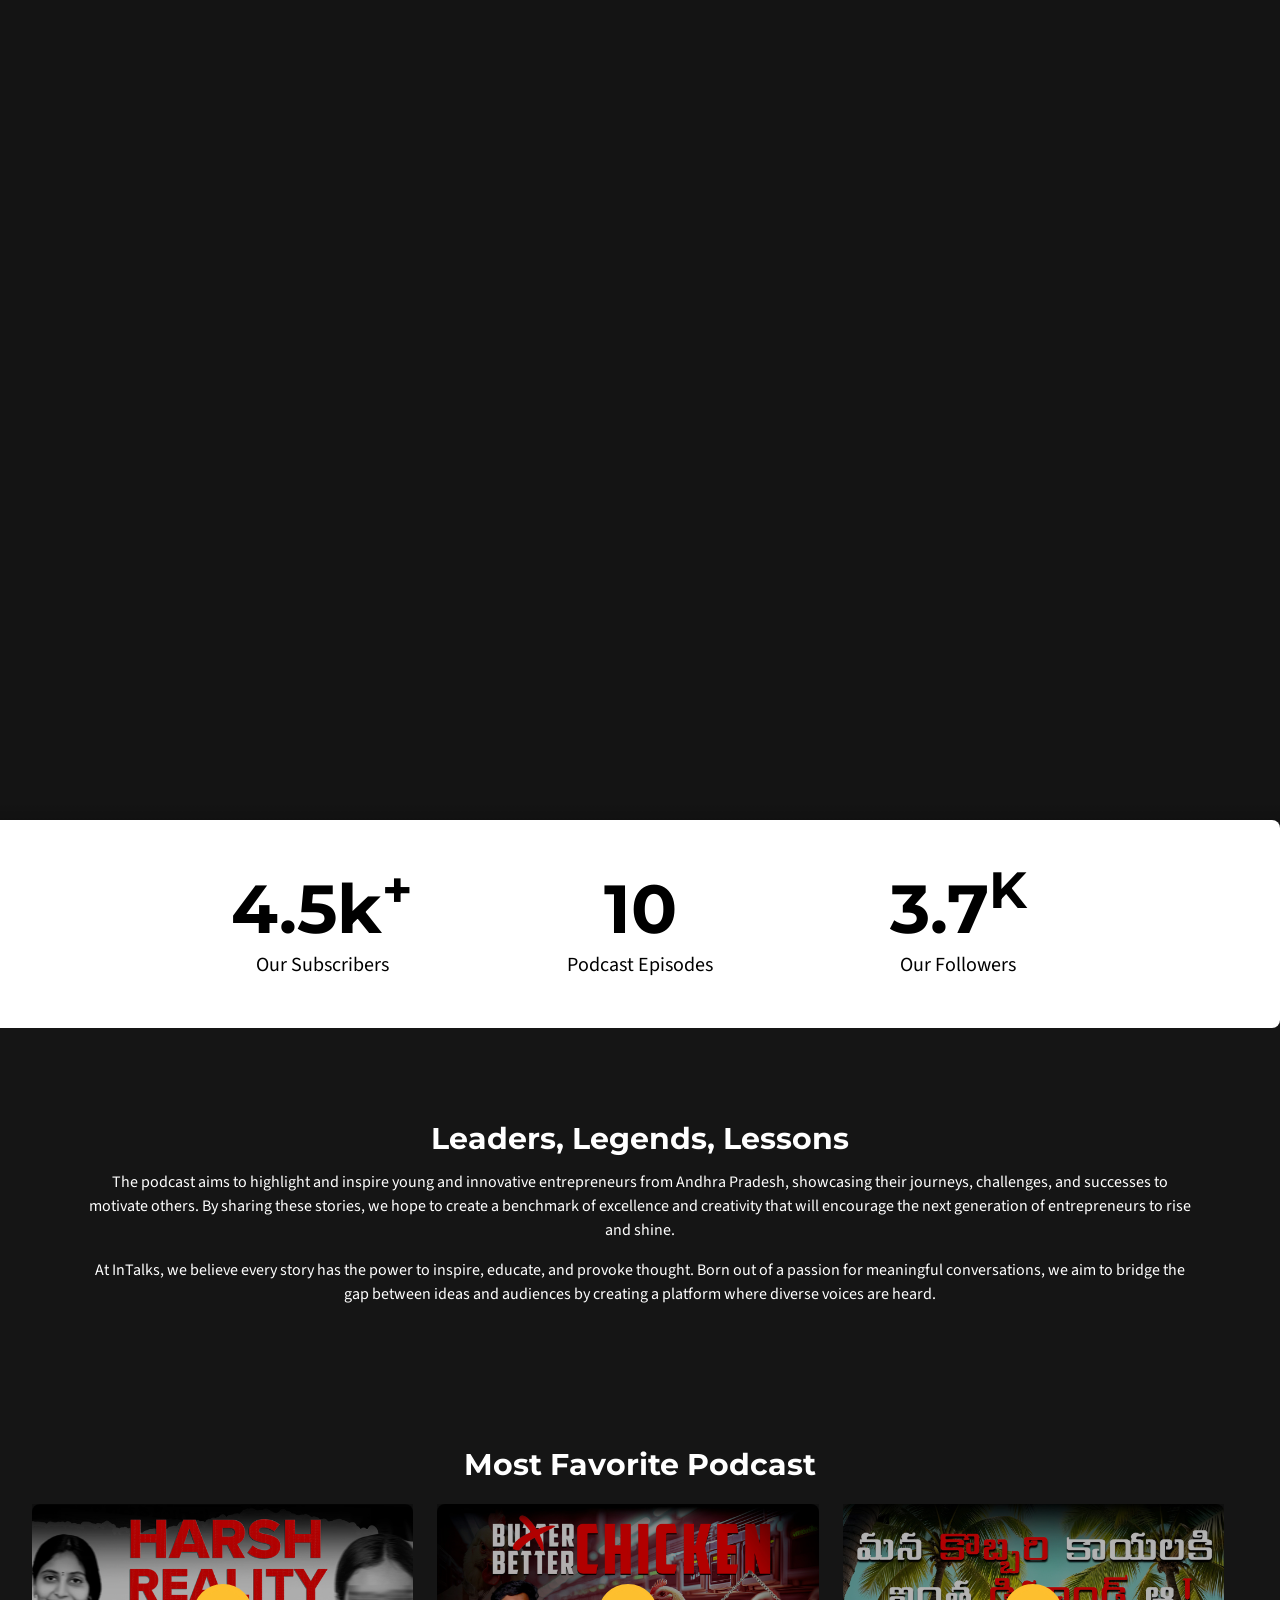
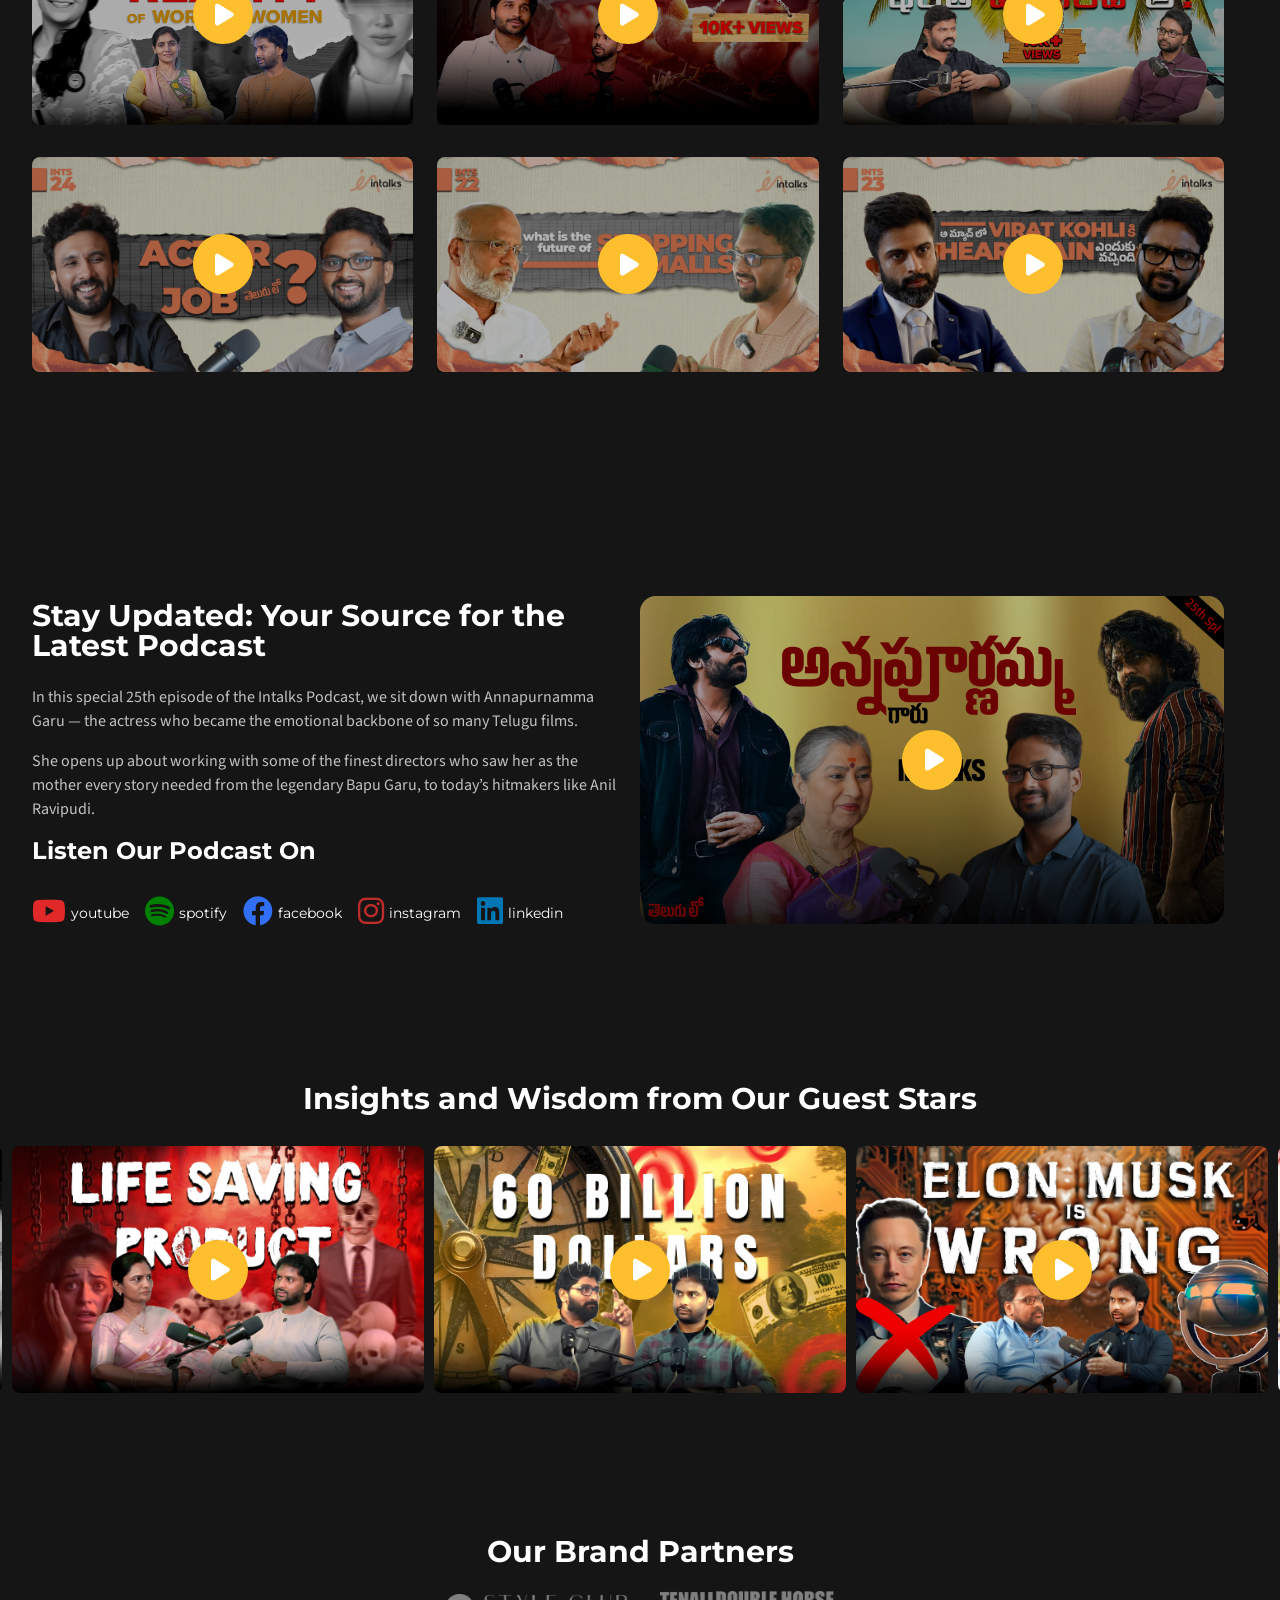
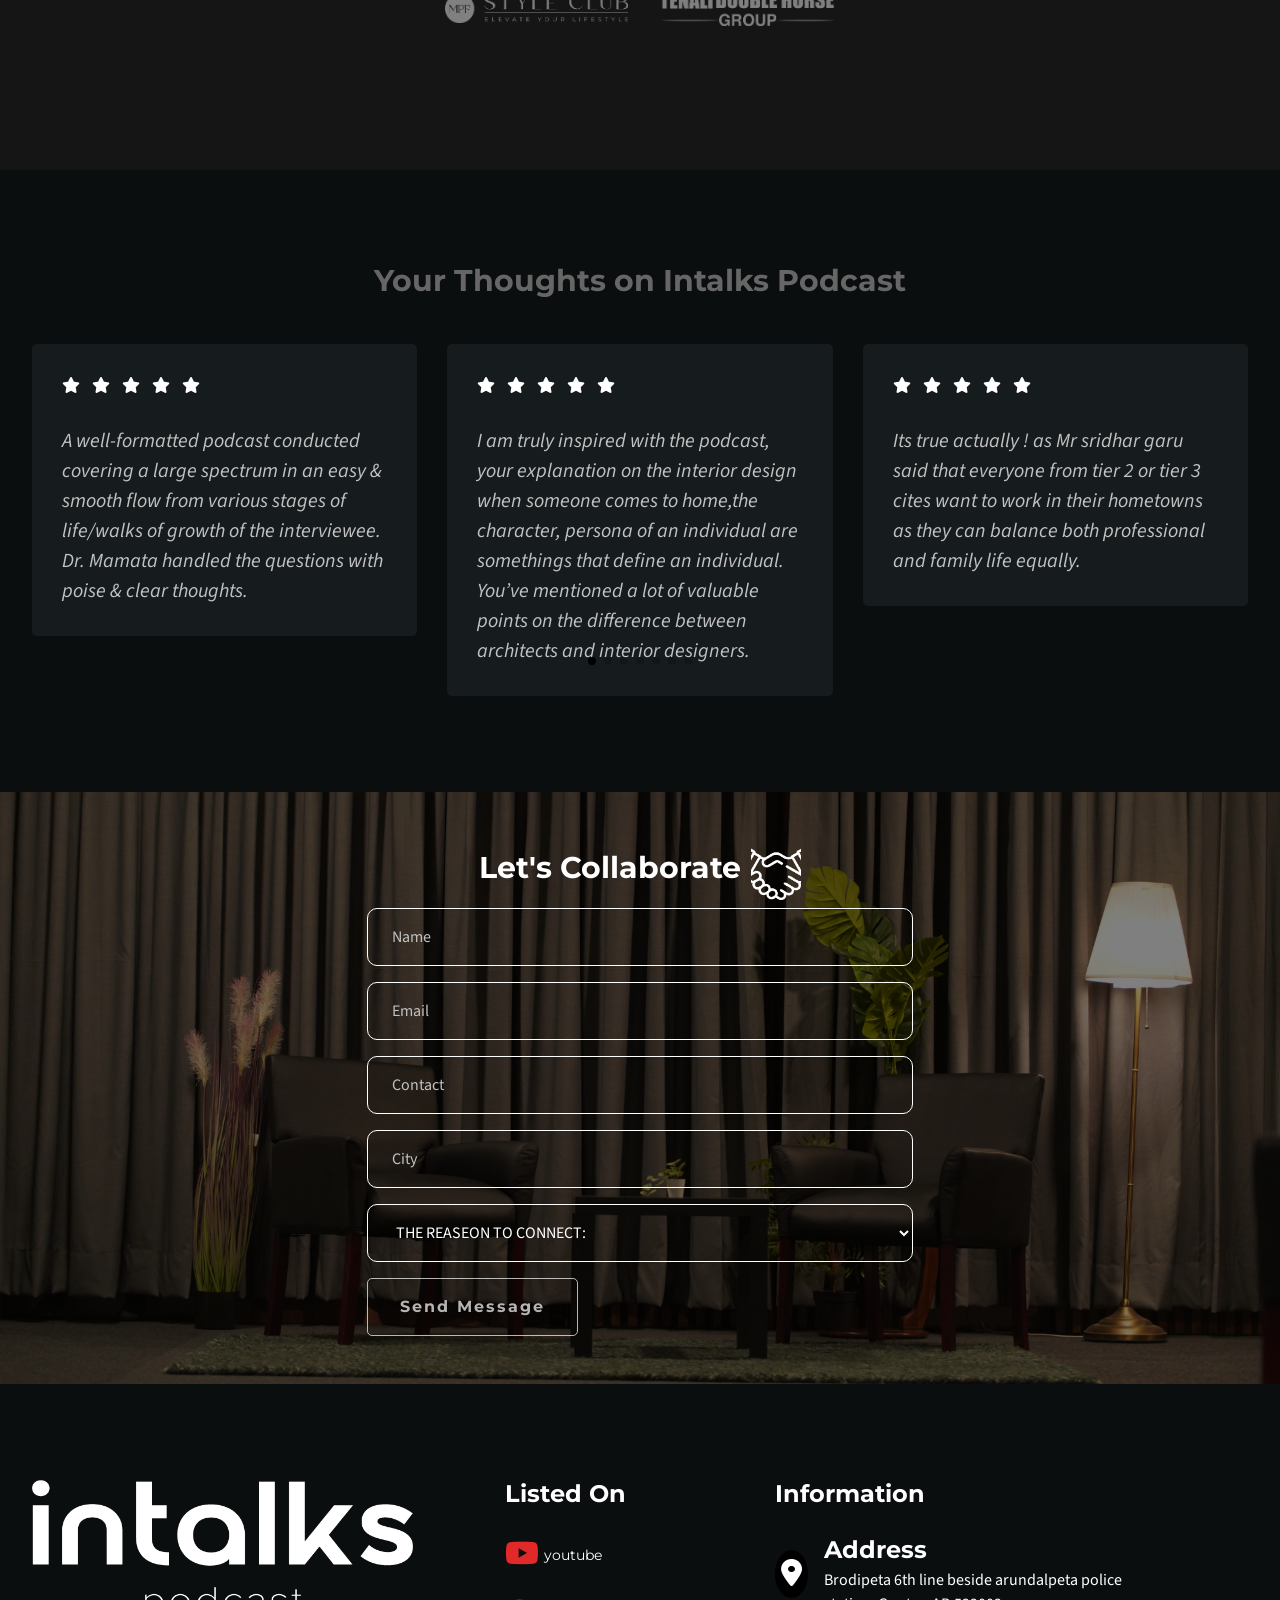
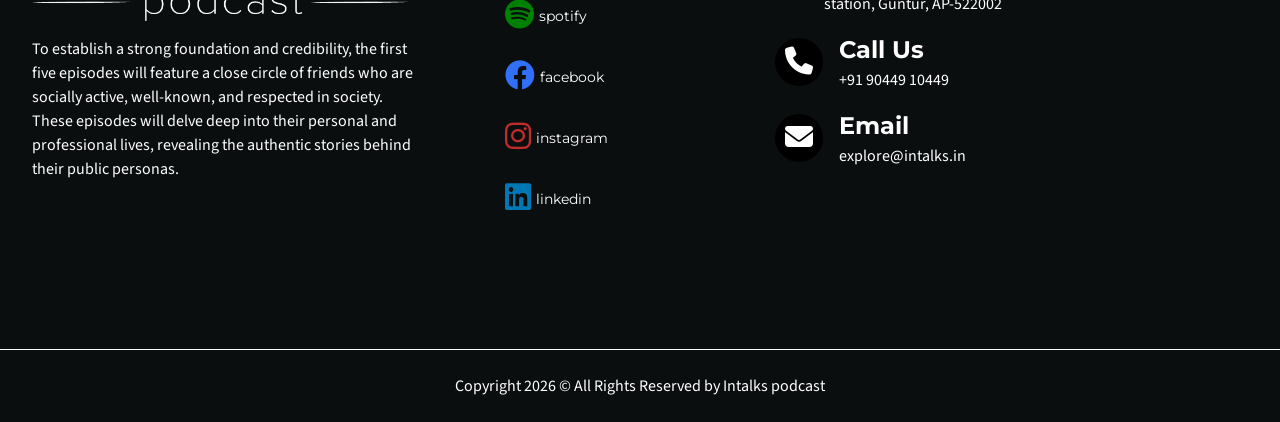
==== commit 899dd3d9: "changes done" ====
--- a/index.html
+++ b/index.html
@@ -220,6 +220,8 @@
                                 </div>
                             </div>
                         </div>
+
+                        
                         <div class="col  mb-3">
                             <div class="d-flex flex-column gap-3 h-100">
                                 <div class="position-relative h-100">
@@ -275,6 +277,90 @@
                             </div>
                             
                         </div>
+
+                        <div class="col  mb-3">
+                            <div class="d-flex flex-column gap-3 h-100 w-100">
+                                <div class="position-relative h-100">
+                                    <div class="image-overlay-2"></div>
+                                    <div class="position-absolute start-0 top-0 w-100 h-100 most-fav" style="z-index: 2;">
+                                        <div class="d-flex justify-content-center align-items-center h-100">
+                                            <button type="button" class="btn request-loader" data-bs-toggle="modal"
+                                                data-bs-target="#modal-4">
+                                                <i class="fa-solid fa-play ms-1"></i>
+                                            </button>
+                                        </div>
+                                    </div>
+                                    <img src="image/Kireeti-Thumbnail-AJ.jpg" alt="image" class="img-fluid rounded-3">
+                                </div>
+                                <div class="d-flex flex-row gap-5">
+        
+                                </div>
+                                <div class="modal fade bg-overlay" id="modal-4" tabindex="-1" aria-hidden="true">
+                                    <div class="modal-dialog modal-dialog-centered modal-lg">
+                                        <div class="modal-content bg-dark-color">
+                                            <iframe class="ifr-video"
+                                                src="https://www.youtube.com/embed/D_J2PVyCSUU?si=UL1WNqxR9NiBlkVZ"></iframe>
+                                        </div>
+                                    </div>
+                                </div>
+                            </div>
+                        </div>
+
+                        <div class="col  mb-3">
+                            <div class="d-flex flex-column gap-3 h-100 w-100">
+                                <div class="position-relative h-100">
+                                    <div class="image-overlay-2"></div>
+                                    <div class="position-absolute start-0 top-0 w-100 h-100 most-fav" style="z-index: 2;">
+                                        <div class="d-flex justify-content-center align-items-center h-100">
+                                            <button type="button" class="btn request-loader" data-bs-toggle="modal"
+                                                data-bs-target="#modal-5">
+                                                <i class="fa-solid fa-play ms-1"></i>
+                                            </button>
+                                        </div>
+                                    </div>
+                                    <img src="image/GV-Mall-thumbnail.jpg" alt="image" class="img-fluid rounded-3">
+                                </div>
+                                <div class="d-flex flex-row gap-5">
+        
+                                </div>
+                                <div class="modal fade bg-overlay" id="modal-5" tabindex="-1" aria-hidden="true">
+                                    <div class="modal-dialog modal-dialog-centered modal-lg">
+                                        <div class="modal-content bg-dark-color">
+                                            <iframe class="ifr-video"
+                                                src="https://www.youtube.com/embed/B9cOn169Xzo?si=3n-E0-DFk9Y4fHTm"></iframe>
+                                        </div>
+                                    </div>
+                                </div>
+                            </div>
+                        </div>
+
+                        <div class="col  mb-3">
+                            <div class="d-flex flex-column gap-3 h-100 w-100">
+                                <div class="position-relative h-100">
+                                    <div class="image-overlay-2"></div>
+                                    <div class="position-absolute start-0 top-0 w-100 h-100 most-fav" style="z-index: 2;">
+                                        <div class="d-flex justify-content-center align-items-center h-100">
+                                            <button type="button" class="btn request-loader" data-bs-toggle="modal"
+                                                data-bs-target="#modal-6">
+                                                <i class="fa-solid fa-play ms-1"></i>
+                                            </button>
+                                        </div>
+                                    </div>
+                                    <img src="image/Cardio-thumbnail-virat.jpg" alt="image" class="img-fluid rounded-3">
+                                </div>
+                                <div class="d-flex flex-row gap-5">
+        
+                                </div>
+                                <div class="modal fade bg-overlay" id="modal-6" tabindex="-1" aria-hidden="true">
+                                    <div class="modal-dialog modal-dialog-centered modal-lg">
+                                        <div class="modal-content bg-dark-color">
+                                            <iframe class="ifr-video"
+                                                src="https://www.youtube.com/embed/JrjFefgv2YI?si=d8Q6iY4qvvM1SaCk"></iframe>
+                                        </div>
+                                    </div>
+                                </div>
+                            </div>
+                        </div>
                     </div>
                 </div>
         </section>
@@ -288,10 +374,10 @@
                             <!-- <span class="fs-5">About Us</span> --> 
                             <h3 class="font-1 fw-bold lh-1">Stay Updated: Your Source for the Latest Podcast</h3>
                             <p class="text-gray about-text">
-                                For our special 10th episode, the mic flips to a fellow podcaster! Meet Vivek, a storyteller who brings a fresh perspective from behind the mic. This episode dives deep into his inspiring journey, from his playful backbenching days to carving out a name for himself in the podcasting world. Vivek shares the highs, the lows, and the lessons that have shaped his path, offering a unique take on the art of storytelling and personal growth.
+                                In this special 25th episode of the Intalks Podcast, we sit down with Annapurnamma Garu — the actress who became the emotional backbone of so many Telugu films.
                             </p>
                             <p class="text-gray about-text">
-                                "Back Benching with Vivek" is all about dreams, detours, and chasing passion projects. Vivek will make you laugh, think, and maybe even see life a little differently. Packed with surprising insights, relatable struggles, and practical life hacks, this episode celebrates the backbencher spirit in all of us also proving that even the last row can lead to the front of the line. Don't miss it!
+                               She opens up about working with some of the finest directors who saw her as the mother every story needed from the legendary Bapu Garu, to today’s hitmakers like Anil Ravipudi.
                             </p>
                             <h5 class="font-1 fw-bold ">Listen Our Podcast On</h5>
                             <div class="social-container mb-lg-0 mb-3">
@@ -332,14 +418,14 @@
                                         </button>
                                     </div>
                                 </div>
-                                <img src="image/backbenchers.jpeg" alt="image" class="img-fluid w-100 rounded-4">
+                                <img src="image/Annapurnamma-Thumbnail-1.jpg" alt="image" class="img-fluid w-100 rounded-4">
                             </div>
                         </div>
                         <div class="modal fade bg-overlay" id="modal-about" tabindex="-1" aria-hidden="true">
                             <div class="modal-dialog modal-dialog-centered modal-lg">
                                 <div class="modal-content bg-dark-color">
                                     <iframe class="ifr-video"
-                                        src="https://www.youtube.com/embed/LcU617HEraI?si=AmyEYOV2MWIiuYkm"></iframe>
+                                        src="https://www.youtube.com/embed/P0eeyHQ5xz8?si=Zl9Cky_LeqPUEZKI"></iframe>
                                 </div>
                             </div>
                         </div>
@@ -544,6 +630,54 @@
                                             </div>
                                             <img src="image/backbenchers-ints-10.png" alt="image" class="img-fluid rounded-3">
                                         </div>
+
+                                         <div class="swiper-slide">
+                                            <div class="position-absolute start-0 top-0 w-100 h-100" style="z-index: 2;">
+                                                <div class="d-flex justify-content-center align-items-center h-100">
+                                                    <button type="button" class="btn request-loader" data-bs-toggle="modal"
+                                                        data-bs-target="#e129">
+                                                        <i class="fa-solid fa-play ms-1"></i>
+                                                    </button>
+                                                </div>
+                                            </div>
+                                            <img src="image/Yamuna-kishor-thumbnail-11.jpg" alt="image" class="img-fluid rounded-3">
+                                        </div>
+
+                                        <div class="swiper-slide">
+                                            <div class="position-absolute start-0 top-0 w-100 h-100" style="z-index: 2;">
+                                                <div class="d-flex justify-content-center align-items-center h-100">
+                                                    <button type="button" class="btn request-loader" data-bs-toggle="modal"
+                                                        data-bs-target="#e130">
+                                                        <i class="fa-solid fa-play ms-1"></i>
+                                                    </button>
+                                                </div>
+                                            </div>
+                                            <img src="image/Adithya-saha-thumbnail-12.jpg" alt="image" class="img-fluid rounded-3">
+                                        </div>
+
+                                         <div class="swiper-slide">
+                                            <div class="position-absolute start-0 top-0 w-100 h-100" style="z-index: 2;">
+                                                <div class="d-flex justify-content-center align-items-center h-100">
+                                                    <button type="button" class="btn request-loader" data-bs-toggle="modal"
+                                                        data-bs-target="#e131">
+                                                        <i class="fa-solid fa-play ms-1"></i>
+                                                    </button>
+                                                </div>
+                                            </div>
+                                            <img src="image/Skincare-thumbnail-13.jpg" alt="image" class="img-fluid rounded-3">
+                                        </div>
+
+                                         <div class="swiper-slide">
+                                            <div class="position-absolute start-0 top-0 w-100 h-100" style="z-index: 2;">
+                                                <div class="d-flex justify-content-center align-items-center h-100">
+                                                    <button type="button" class="btn request-loader" data-bs-toggle="modal"
+                                                        data-bs-target="#e132">
+                                                        <i class="fa-solid fa-play ms-1"></i>
+                                                    </button>
+                                                </div>
+                                            </div>
+                                            <img src="image/Judge-podcast-thumbnail-14.jpg" alt="image" class="img-fluid rounded-3">
+                                        </div>
                                         
                                     </div>
                                 </div>
@@ -638,6 +772,43 @@
                                     </div>
                                 </div>
                             </div>
+
+                                <div class="modal fade bg-overlay" id="e129" tabindex="-1" aria-hidden="true">
+                                <div class="modal-dialog modal-dialog-centered modal-lg">
+                                    <div class="modal-content bg-dark-color">
+                                        <iframe class="ifr-video"
+                                            src="https://www.youtube.com/embed/EVwapJkZuf8?si=XUd1hiwy26zIyxp0"></iframe>
+                                    </div>
+                                </div>
+                            </div>
+
+                            <div class="modal fade bg-overlay" id="e130" tabindex="-1" aria-hidden="true">
+                                <div class="modal-dialog modal-dialog-centered modal-lg">
+                                    <div class="modal-content bg-dark-color">
+                                        <iframe class="ifr-video"
+                                            src="https://www.youtube.com/embed/sYcJ0WsYVMU?si=2SBu1ECNY0Ro76wV"></iframe>
+                                    </div>
+                                </div>
+                            </div>
+
+                            <div class="modal fade bg-overlay" id="e131" tabindex="-1" aria-hidden="true">
+                                <div class="modal-dialog modal-dialog-centered modal-lg">
+                                    <div class="modal-content bg-dark-color">
+                                        <iframe class="ifr-video"
+                                            src="https://www.youtube.com/embed/qyHhRBAksYg?si=VcdAXxUHNbaioXKt"></iframe>
+                                    </div>
+                                </div>
+                            </div>
+
+                             <div class="modal fade bg-overlay" id="e132" tabindex="-1" aria-hidden="true">
+                                <div class="modal-dialog modal-dialog-centered modal-lg">
+                                    <div class="modal-content bg-dark-color">
+                                        <iframe class="ifr-video"
+                                            src="https://www.youtube.com/embed/00gLQbey8_g?si=ztw3Zc6ATKcX1yRe"></iframe>
+                                    </div>
+                                </div>
+                            </div>
+
                         </div>
                     </div>
                 </section>
@@ -816,7 +987,7 @@
                         src="image/collaboration.png" width="60" height="60" class="collaborate-img" alt=""></h3>
                 <div class="row">
                     <div class="col-lg-6 m-auto">
-                        <form id="contact-form" action="#" method="post" class="d-flex flex-column h-100 justify-content-center w-100 needs-validation mb-3 form">
+                        <form id="contactForm" action="#" method="post" class="d-flex flex-column h-100 justify-content-center w-100 needs-validation mb-3 form">
                             <div class="mb-3">
                                 <input type="text" class="form-control py-3 px-4" name="name" id="name" placeholder="Name"
                                     required>
@@ -857,6 +1028,7 @@
                                 </button>
                             </div>
                         </form>
+                        <div id="responseMessage"></div>
                     </div>
                 </div>
             </div>
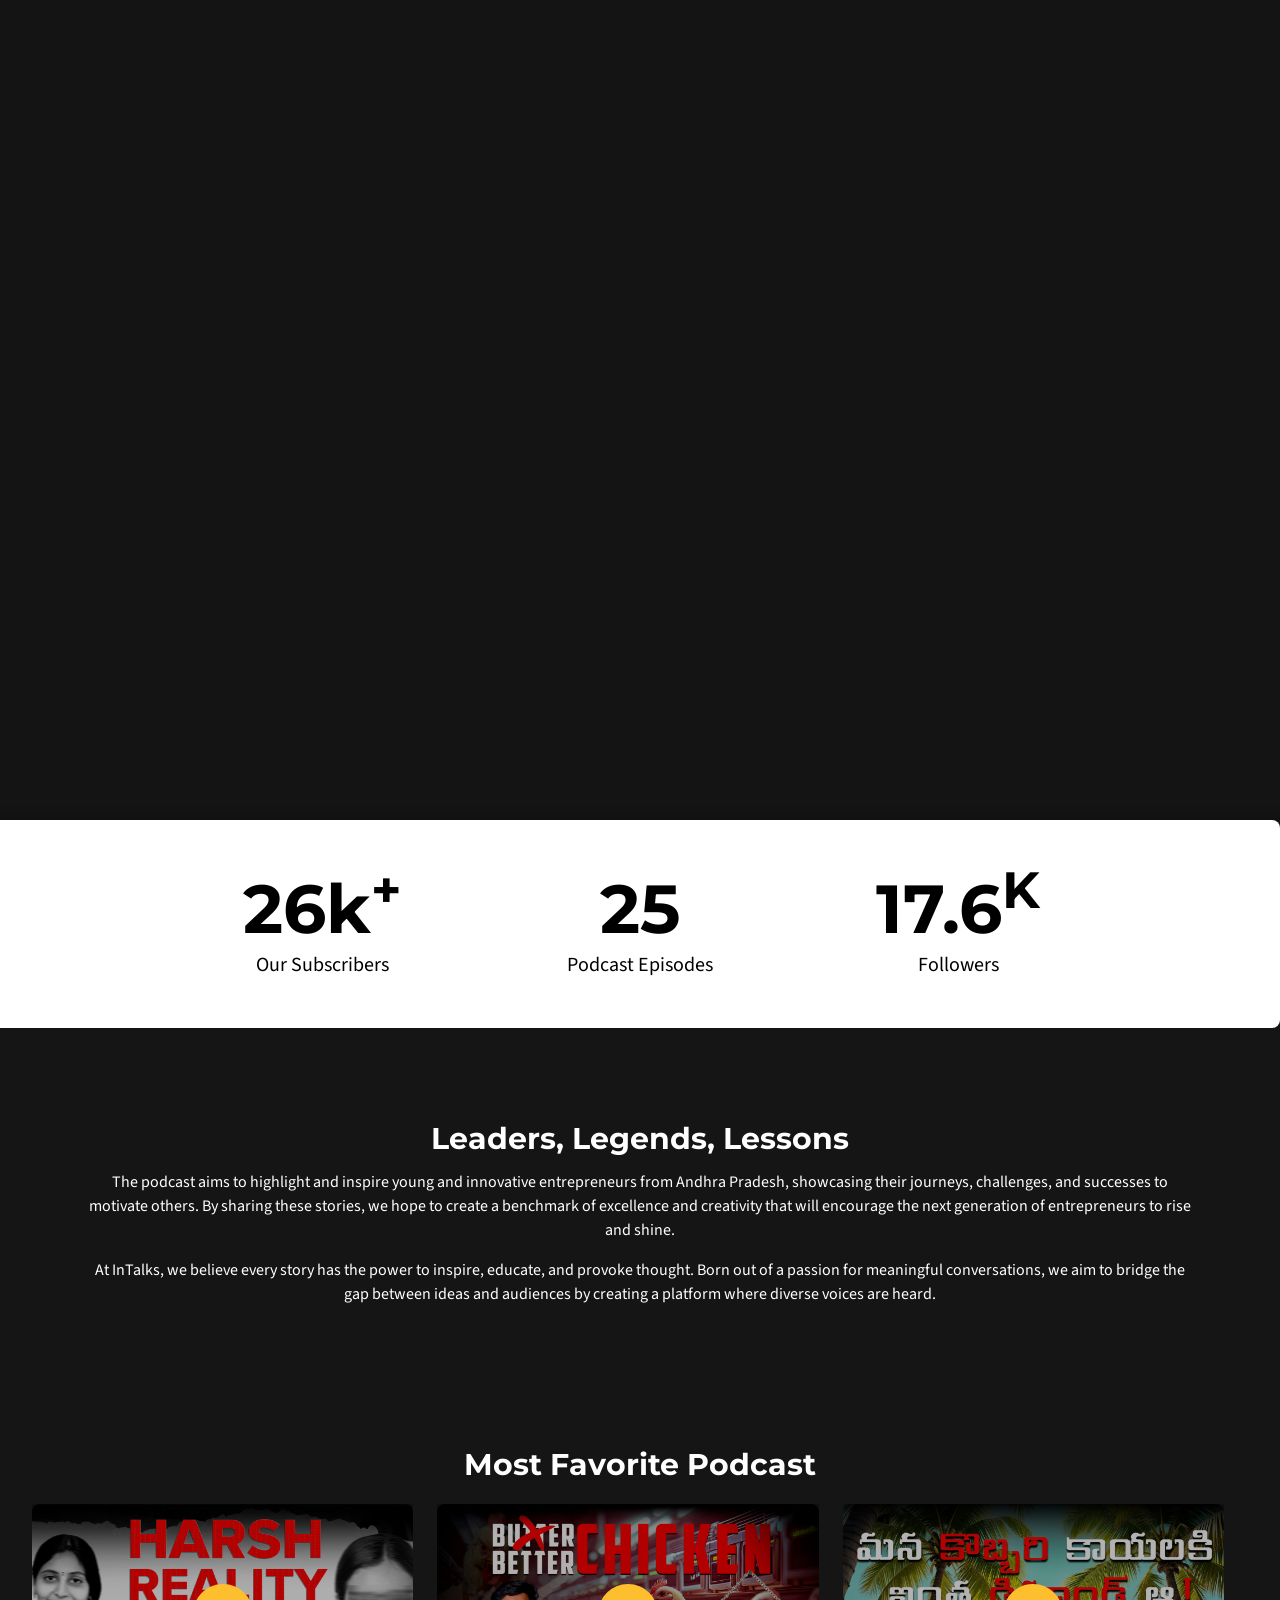
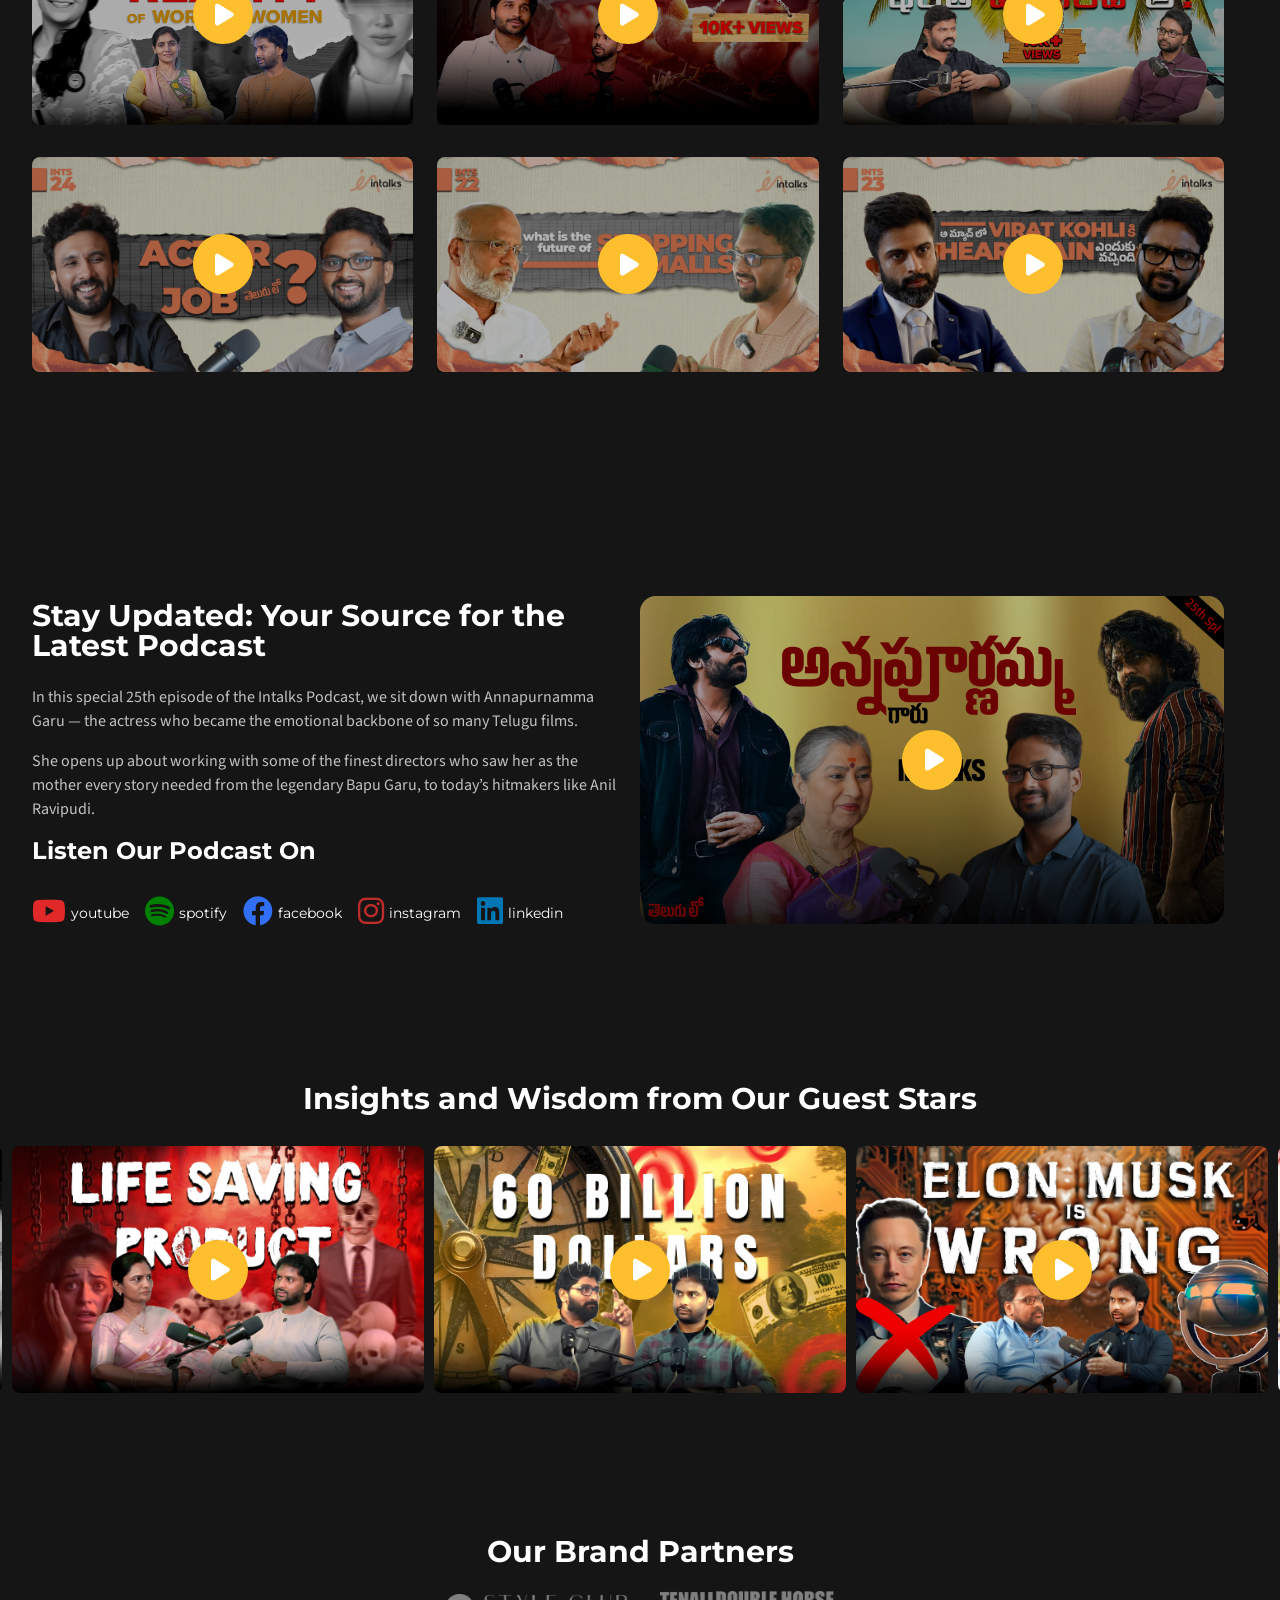
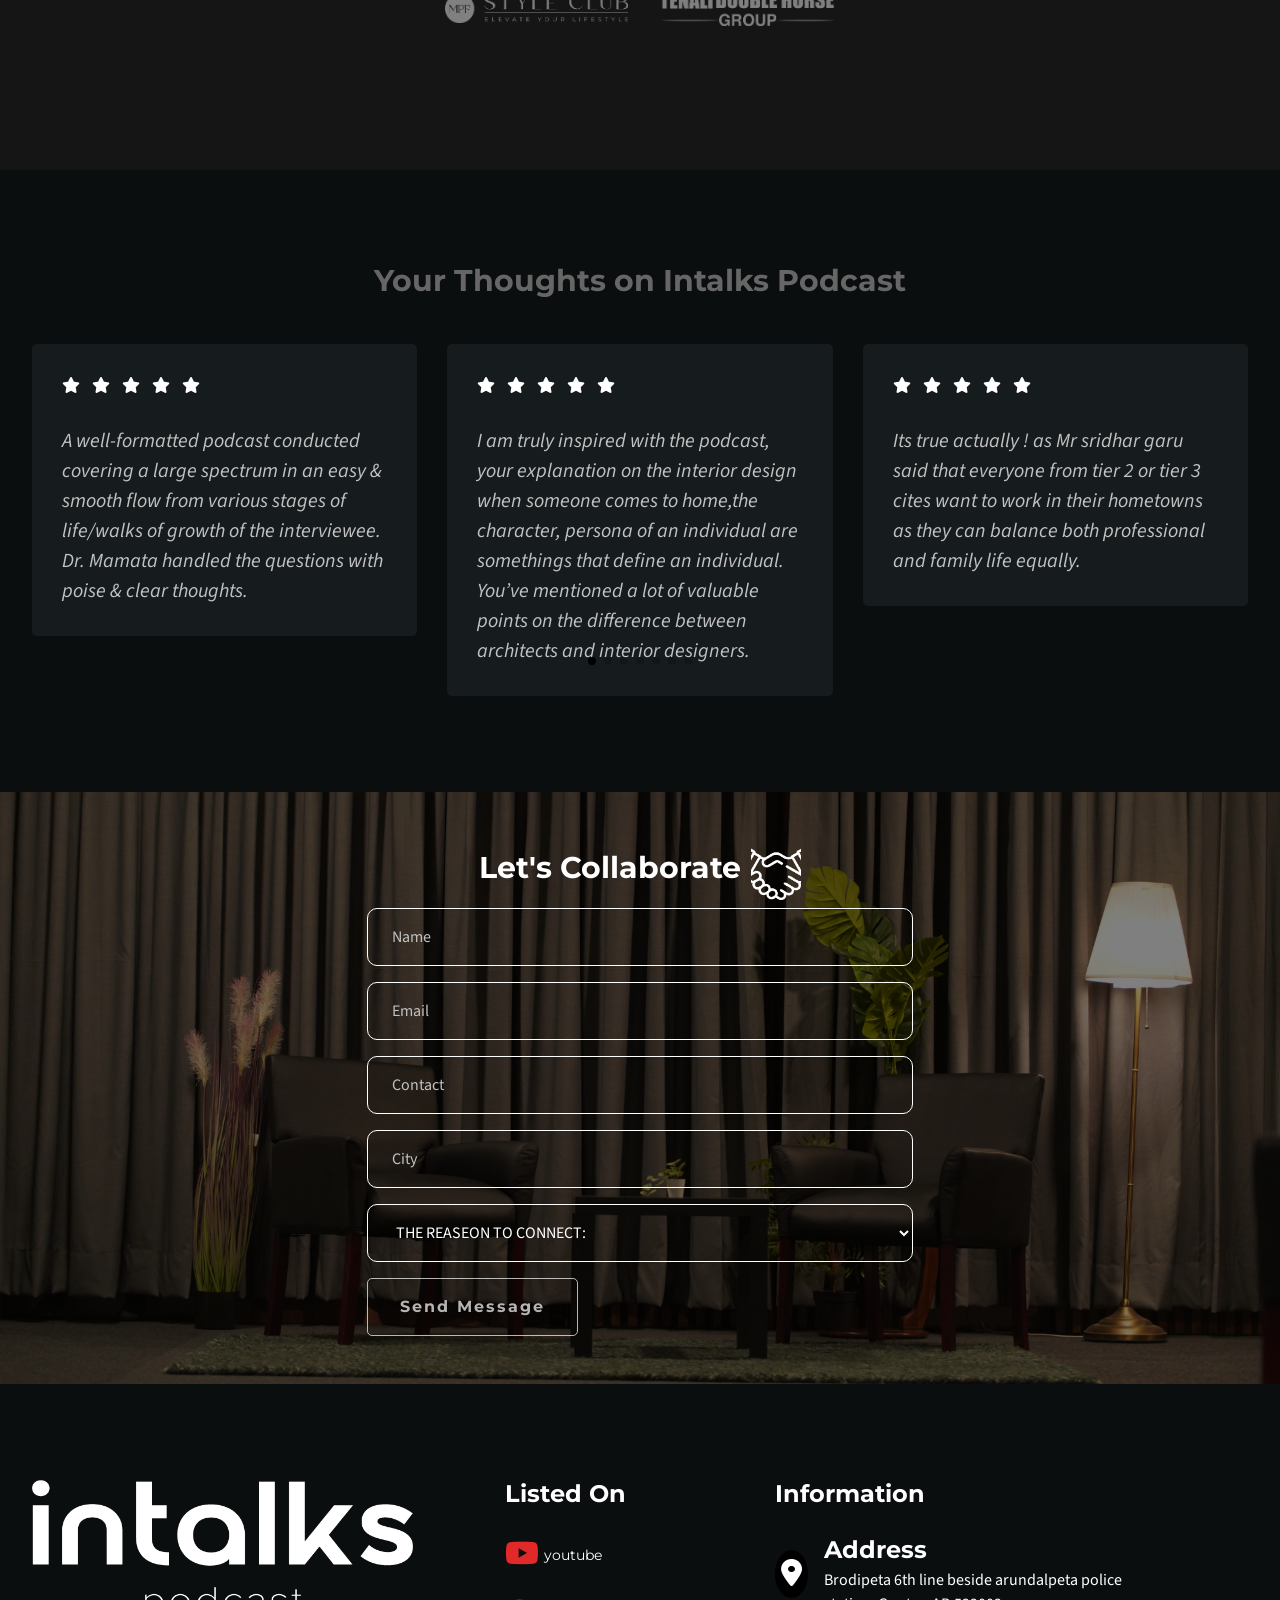
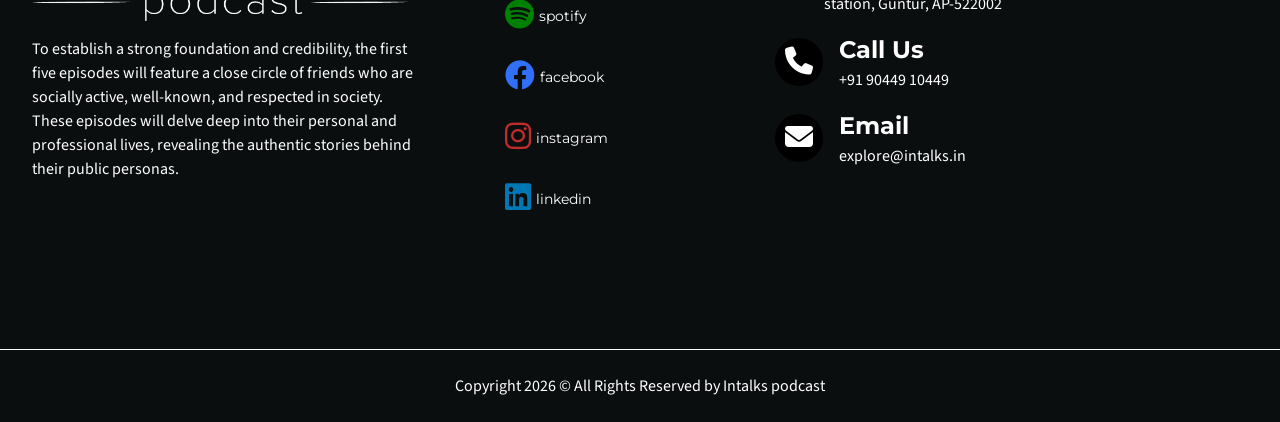
==== commit f2959232: "changes added" ====
--- a/index.html
+++ b/index.html
@@ -153,20 +153,20 @@
                 <div class="row row-cols-1 row-cols-lg-4 ps-5 ps-lg-0" style="display: flex;justify-content:center;align-items: end;">
                     <div class="col mb-4 mb-lg-0">
                         <div class="d-flex flex-column">
-                            <h2 class="font-1 fw-bold m-0">4.5k<sup>+</sup></h2>
+                            <h2 class="font-1 fw-bold m-0">26k<sup>+</sup></h2>
                             <p class="fs-5 m-0">Our Subscribers</p>
                         </div>
                     </div>
                     <div class="col mb-4 mb-lg-0">
                         <div class="d-flex flex-column">
-                            <h2 class="font-1 fw-bold m-0">10<sup></sup></h2>
+                            <h2 class="font-1 fw-bold m-0">25<sup></sup></h2>
                             <p class="fs-5 m-0">Podcast Episodes</p>
                         </div>
                     </div>
                     <div class="col mb-4 mb-lg-0">
                         <div class="d-flex flex-column">
-                            <h2 class="font-1 fw-bold m-0">3.7<sup>K</sup></h2>
-                            <p class="fs-5 m-0">Our Followers</p>
+                            <h2 class="font-1 fw-bold m-0">17.6<sup>K</sup></h2>
+                            <p class="fs-5 m-0">Followers</p>
                         </div>
                     </div>
                 </div>
